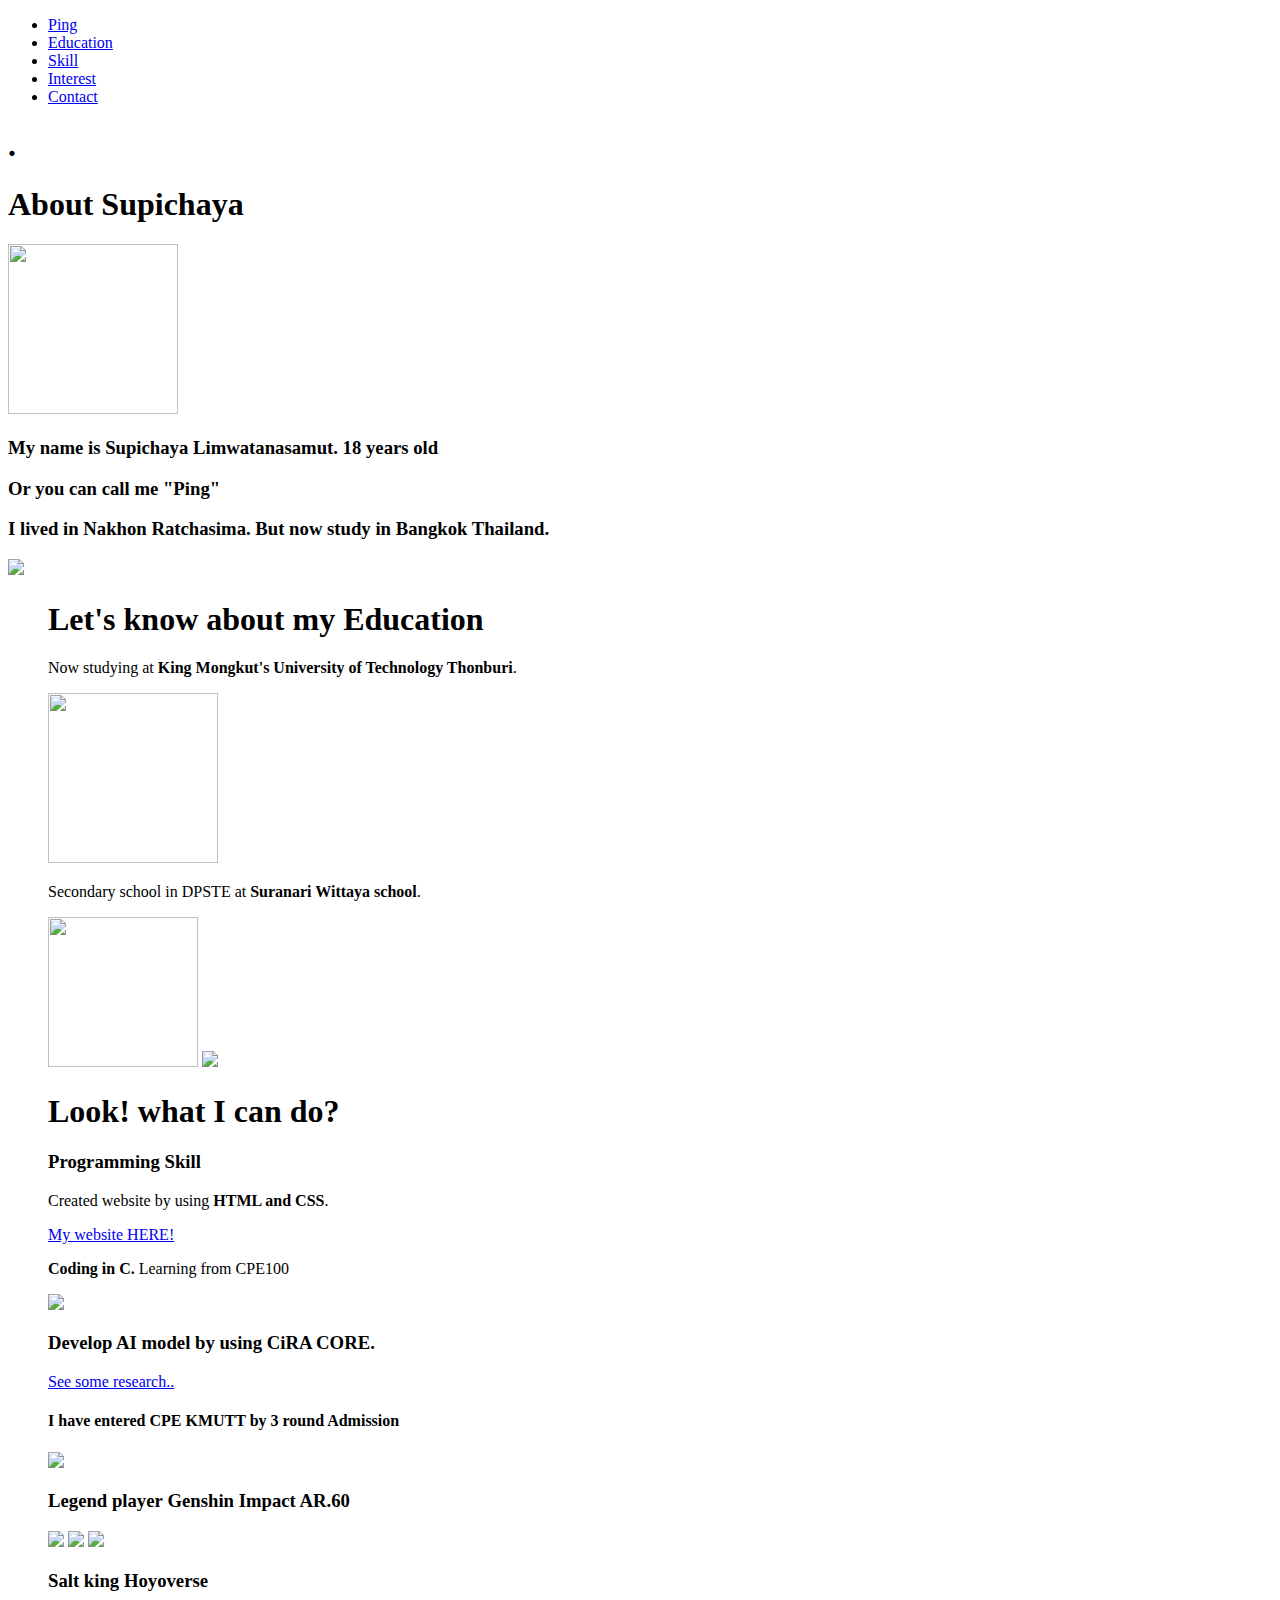
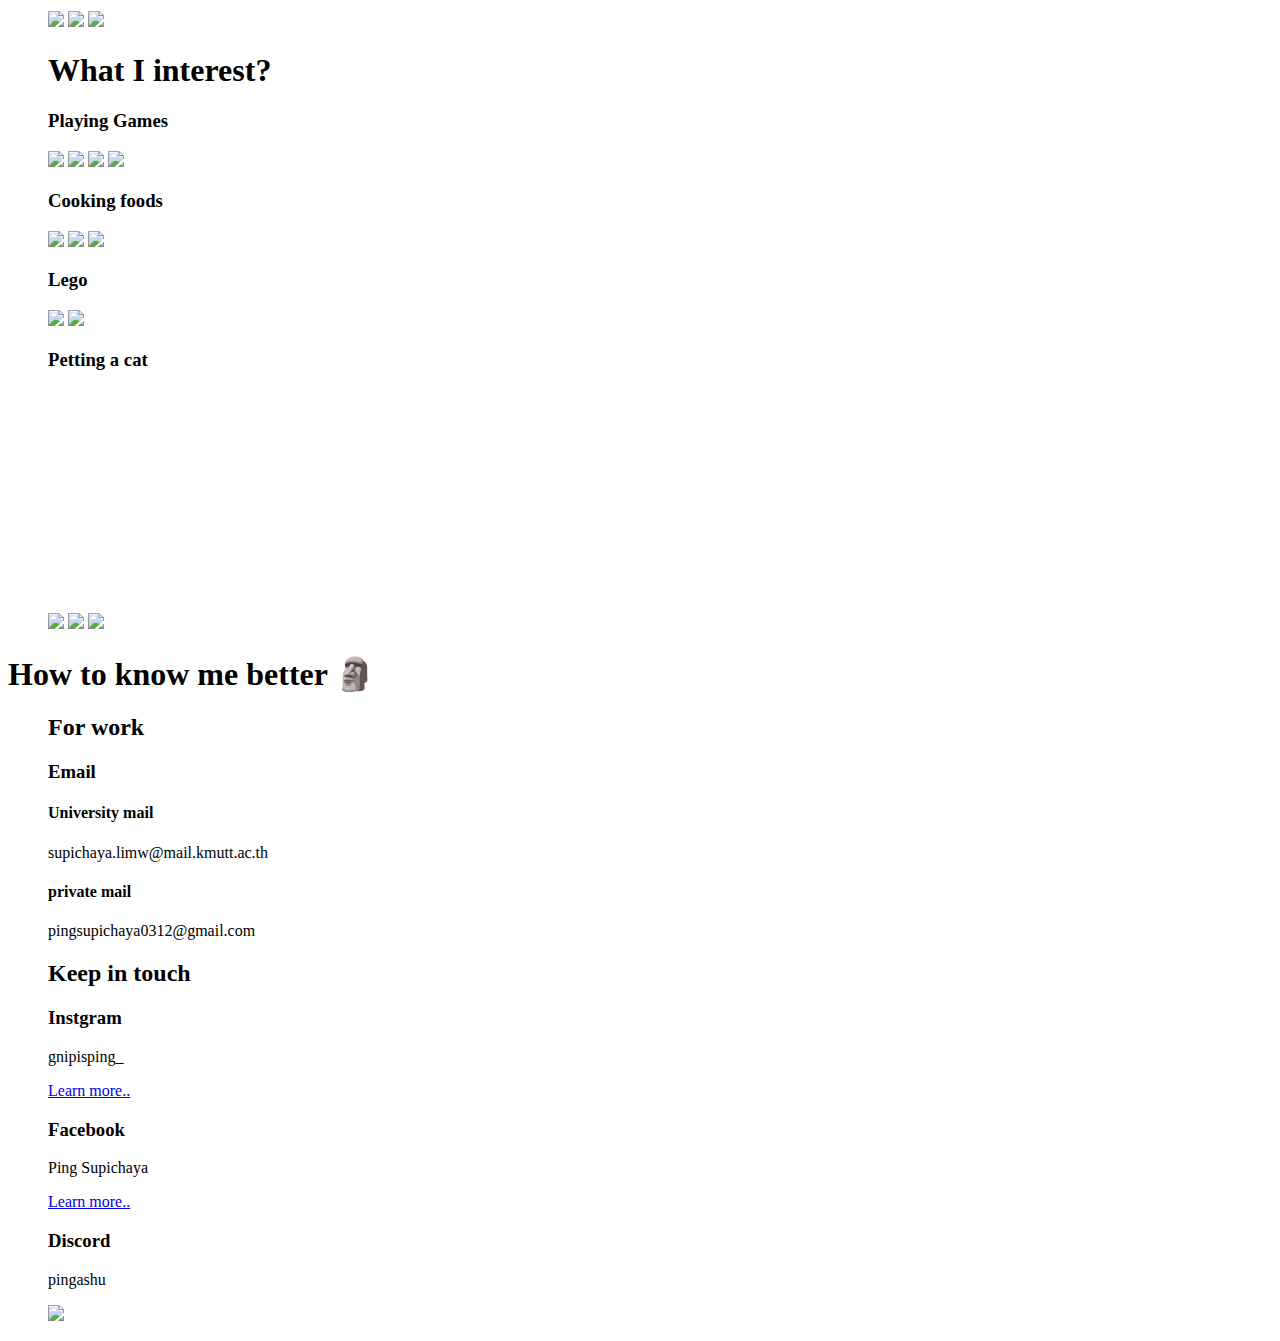
==== index.html @ b94a3640 "initial commit and add index.html, style.css and script.js" ====
<!DOCTYPE html>
<html lang="en">
<head>
    <meta charset="UTF-8">
    <meta name="viewport" content="width=device-width, initial-scale=1.0">
    <title>Pingfolio🧋</title>
    <link rel="stylesheet" href="C:\Pingweb\css\style.css">
</head>
<body>
  <nav id="navbar">
    <ul>
        <li><a href="#Me">Ping</a></li>
        <li><a href="#Education">Education</a></li>
        <li><a href="#Myskill">Skill</a></li>
        <li><a href="#Project">Interest</a></li>
        <li><a href="#Contact">Contact</a></li>
    </ul>
</nav>

<script src="script.js"></script>
    <div id="Me">
      <h1>.</h1>
      <h1>About Supichaya</h1>
      <img src="c:\Pingweb\2593F238-C887-468A-8D27-265A551FB5E3.jpg" width="170" height="170">
      <h3>My name is Supichaya Limwatanasamut. 18 years old</h3>
      <h3>Or you can call me "Ping"</h3>
      <h3>I lived in Nakhon Ratchasima. But now study in Bangkok Thailand.</h3>
      <img src="c:\Pingweb\461734567_858607486402160_5929713993290082965_n-removebg-preview.png" width="200" height="auto">
    </div>
    
    <ul id="Education">
      <div id="ED">
        <h1>Let's know about my Education</h1>
        <p>Now studying at <strong>King Mongkut's University of Technology Thonburi</strong>.</p>
        <img src="c:\Pingweb\KMUTT_CI_Primary_Logo-Full-1200x1200.png" width="170" height="170">
        <p>Secondary school in DPSTE at <strong>Suranari Wittaya school</strong>.</p>
        <img src="c:\Pingweb\741a7d1a5dd3c70a-removebg-preview.png" width="150" height="150">
        <img src="c:\Pingweb\IMG_4759.jpg" width="250" height="auto">
      </div>

      
    </ul>
    
    <ul id="Myskill">
      <h1>Look! what I can do?</h1>
        <div id="skill">
            <h3>Programming Skill</h3>
            <p>Created website by using <strong>HTML and CSS</strong>.</p>
            <a href="file:///C:/Pingweb/index2.html">My website HERE!</a>
            <p><strong>Coding in C.</strong> Learning from CPE100</p>
            <img src="c:\Pingweb\Screenshot 2024-10-06 224243.png" width="250" height="auto">
            <h3>Develop AI model by using CiRA CORE.</h3>
            <a href="ระบบตรวจสอบโรคใบไหม้ในบอนสี.pptx">See some research..</a>
        </div>
        <div id="skill">
          <h4>I have entered CPE KMUTT by 3 round Admission</h4>
          <img src="c:\Pingweb\IMG_5073.JPG" width="300" height="auto">
        </div>
        <div id="game">
            <h3><strong>Legend player</strong> Genshin Impact AR.60</h3>
            <img src="c:\Pingweb\Genshin Impact 5_10_2567 13_35_02.png" width="auto" height="150">
            <img src="c:\Pingweb\Screenshot 2024-10-05 132032.png" width="auto" height="150">
            <img src="c:\Pingweb\Screenshot 2024-10-05 132049.png" width="auto" height="150">
        </div>
        <div id="game">
            <h3><strong>Salt king Hoyoverse</strong></h3>
            <img src="c:\Pingweb\Screenshot 2024-10-05 132015.png" width="auto" height="150">
            <img src="c:\Pingweb\Screenshot 2024-10-05 132105.png" width="auto" height="150">
            <img src="c:\Pingweb\Screenshot 2024-10-05 131949.png" width="auto" height="150">
        </div>
    </ul>

    <ul id="Project">
      <h1>What I interest?</h1>
        <div id="interest">
          <h3>Playing Games</h3>
          <img src="c:\Pingweb\maxresdefault.jpg" width="auto" height="200">
          <img src="c:\Pingweb\Screenshot 2024-10-13 105038.png" width="auto" height="200">
          <img src="c:\Pingweb\TFT_ST1224_KV_16x9_LOGO_v2-1.jpg" width="auto" height="200">
          <img src="c:\Pingweb\462661750_855822460094706_1522190382658102288_n.jpg" width="auto" height="200">
        </div>
        <div id="interest">
          <h3>Cooking foods</h3>
            <img src="c:\Pingweb\IMG_6555.jpg" width="190" height="auto">
            <img src="c:\Pingweb\IMG_6544.jpg" width="190" height="auto">
            <img src="c:\Pingweb\IMG_1294.jpg" width="190" height="auto">
          <h3>Lego</h3>
            <img src="c:\Pingweb\IMG_6921.jpg" width="200" height="auto">
            <img src="c:\Pingweb\IMG_2578.jpg" width="200" height="auto">
        </div>
        <div id="interest">
          <h3>Petting a cat</h3>
            <img src="c:\Pingweb\IMG_9333.jpg" width="200" height="auto">
            <img src="c:\Pingweb\IMG_7274.jpg" width="200" height="auto">
            <img src="c:\Pingweb\IMG_8888.jpg" width="200" height="auto">
            <video width="320" height="240" autoplay muted>
              <source src="c:\Pingweb\10353bbe78304283beaec3e0e352ade4.mov" type="video/mp4">
            </video>
        </div>
    </ul>

    <h1>How to know me better &#128511;</h1>
    <ul id="Contact">
        <div class="Edu">
          <h2>For work</h2>
          <h3>Email</h3>
          <h4>University mail</h4>
          <p>supichaya.limw@mail.kmutt.ac.th</p>
          <h4>private mail</h4>
          <p>pingsupichaya0312@gmail.com</p>
            
        </div>
        <div class="Edu">
          <h2>Keep in touch</h2>
            <h3>Instgram</h3>
            <p>gnipisping_</p>
            <a href="https://www.instagram.com/gnipisping_/profilecard/?igsh=MXF3OXJ1ejZrN2tpMw==">Learn more..</a>
            <h3>Facebook</h3>
            <p>Ping Supichaya</p>
            <a href="https://www.facebook.com/phing.jst/?locale=th_TH">Learn more..</a>
            <h3>Discord</h3>
            <p>pingashu</p>
        </div>
        <div class="IMG">
          <img src="c:\Pingweb\323d51765aff0c8c.png" width="150" height="auto">
        </div>
    </ul>
    

</body>
</html>
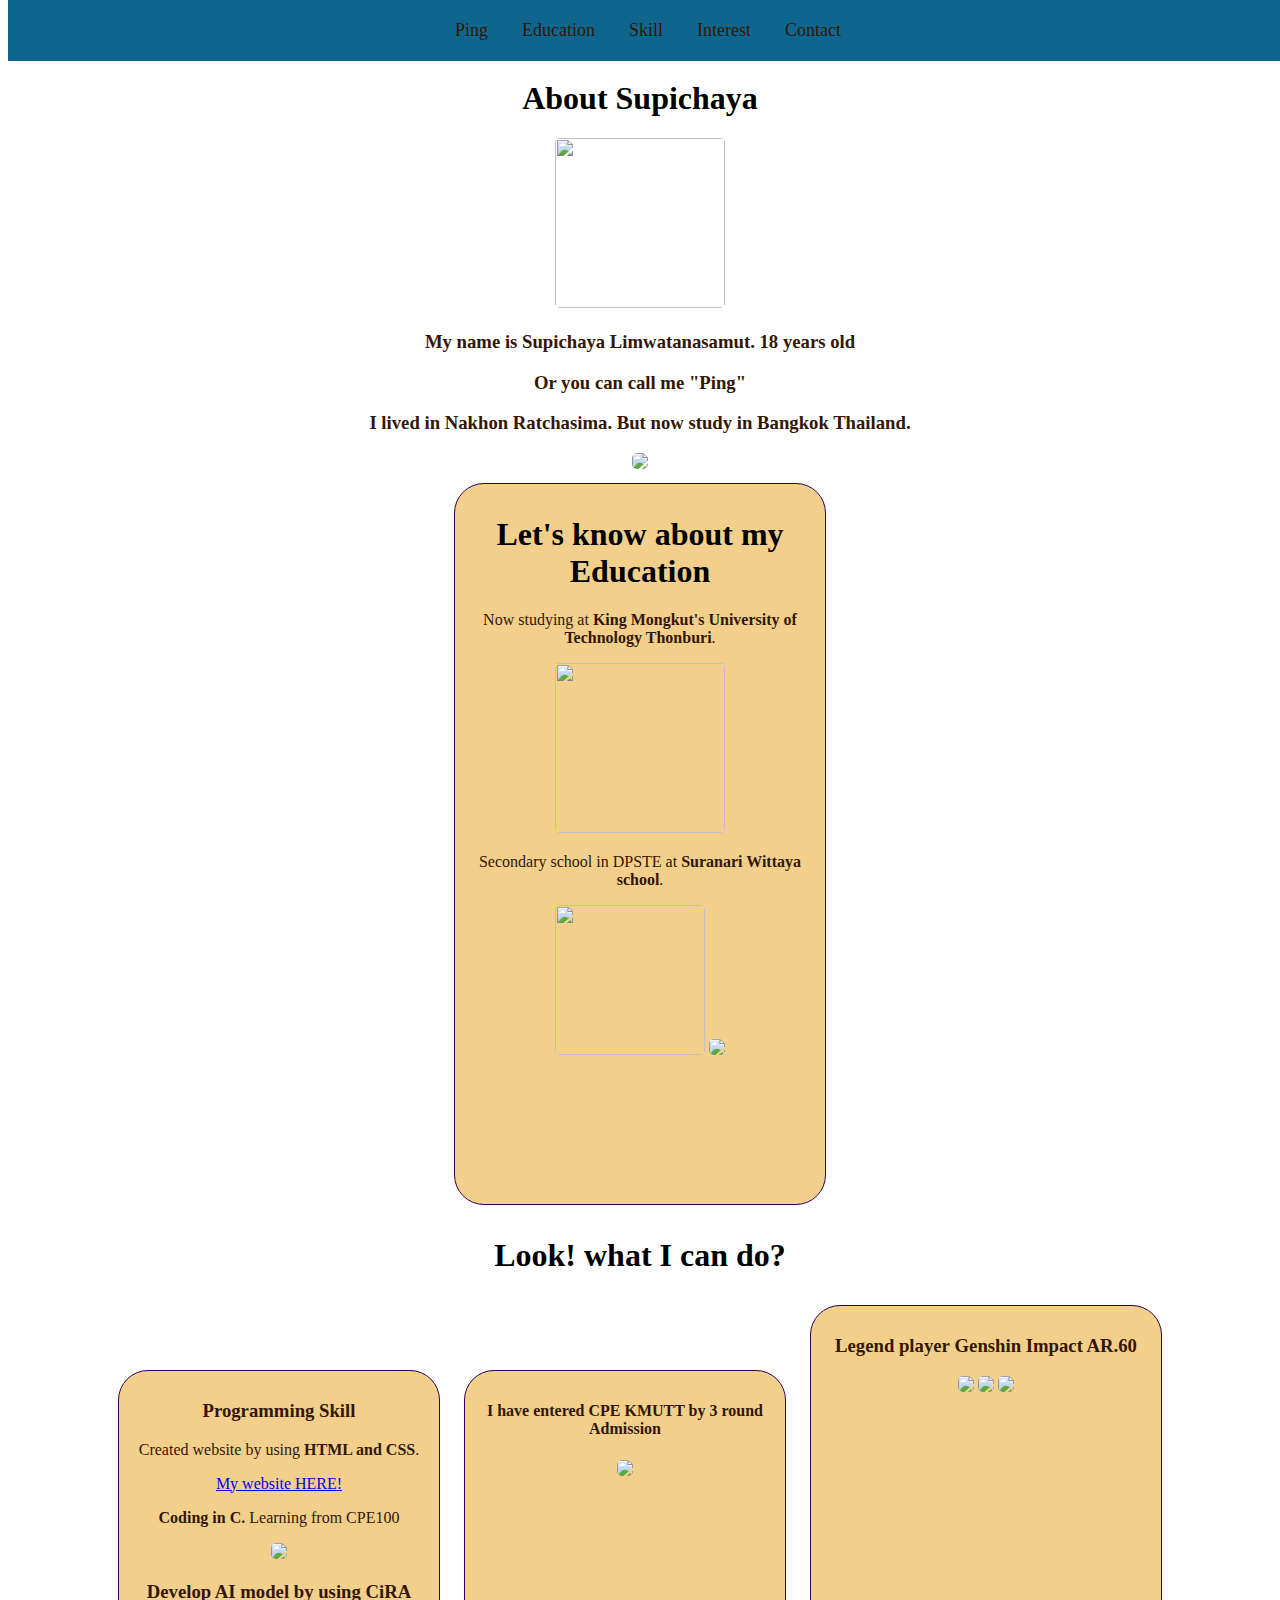
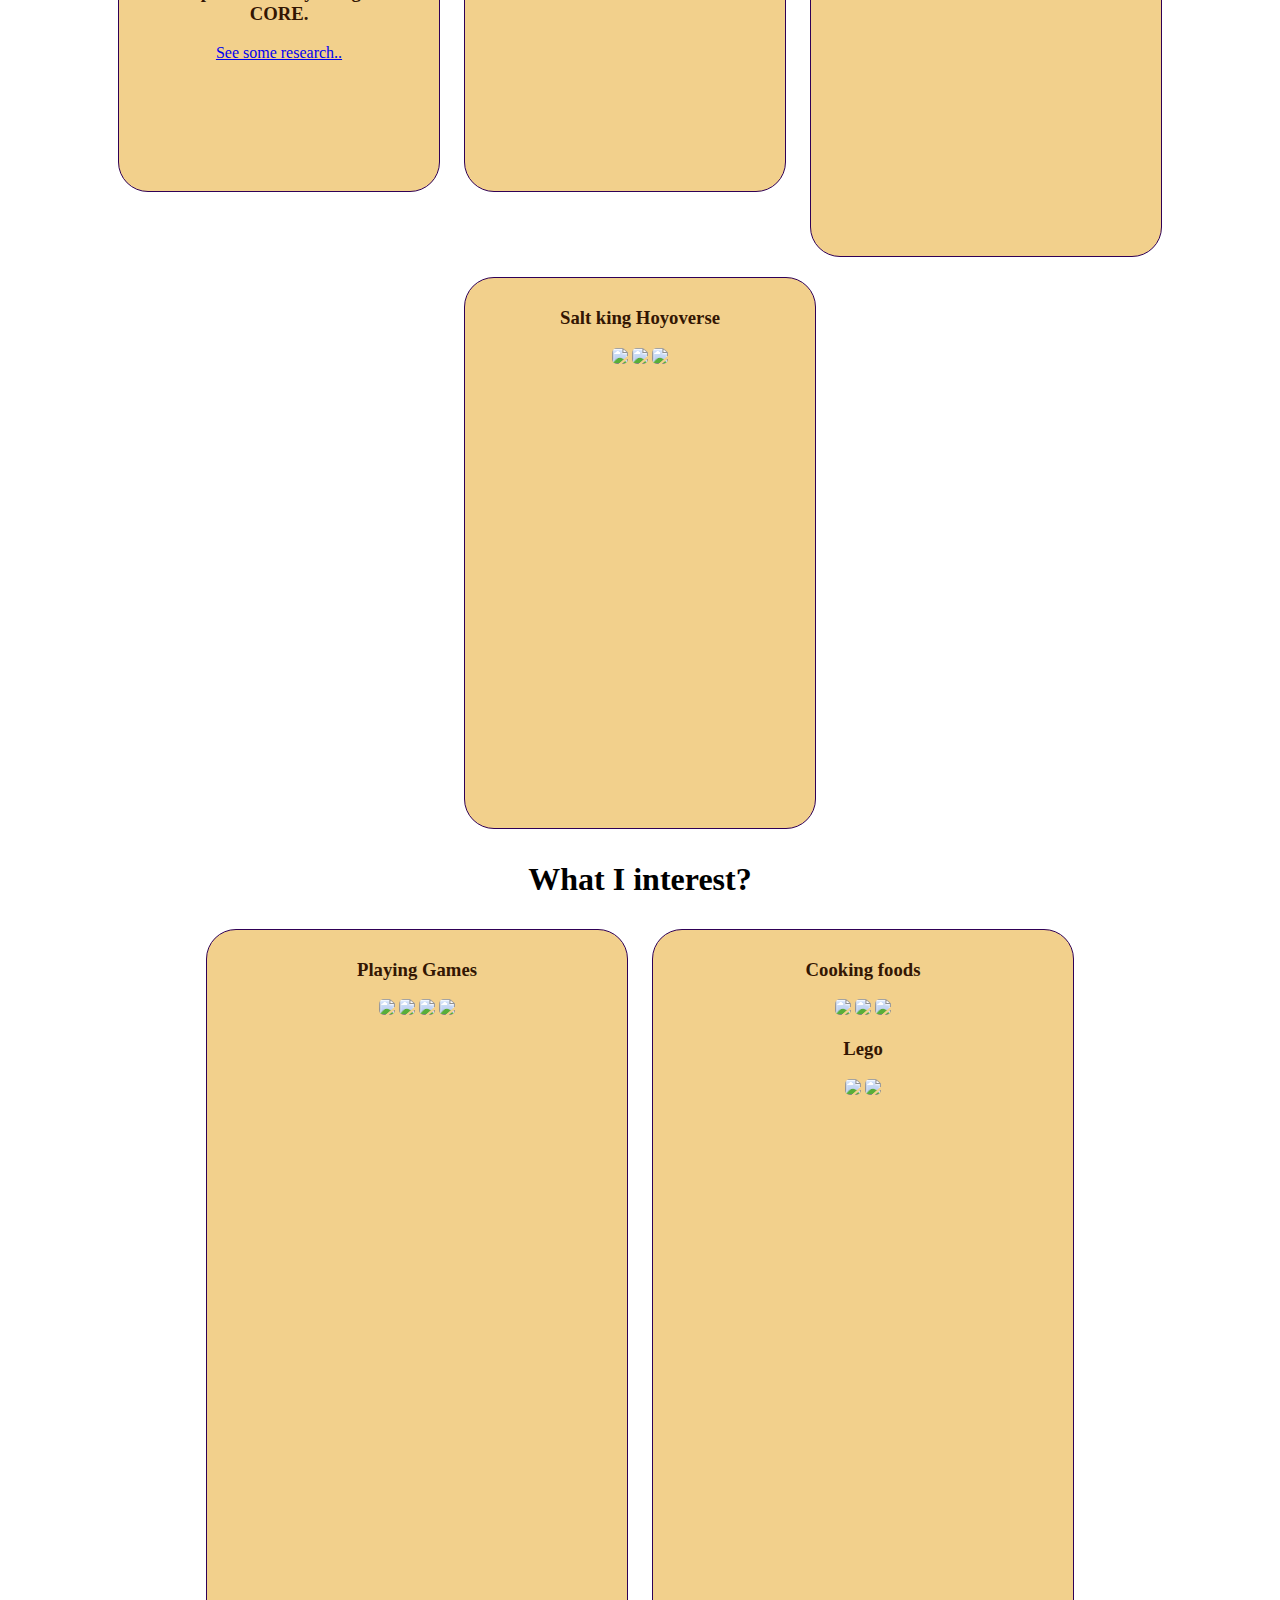
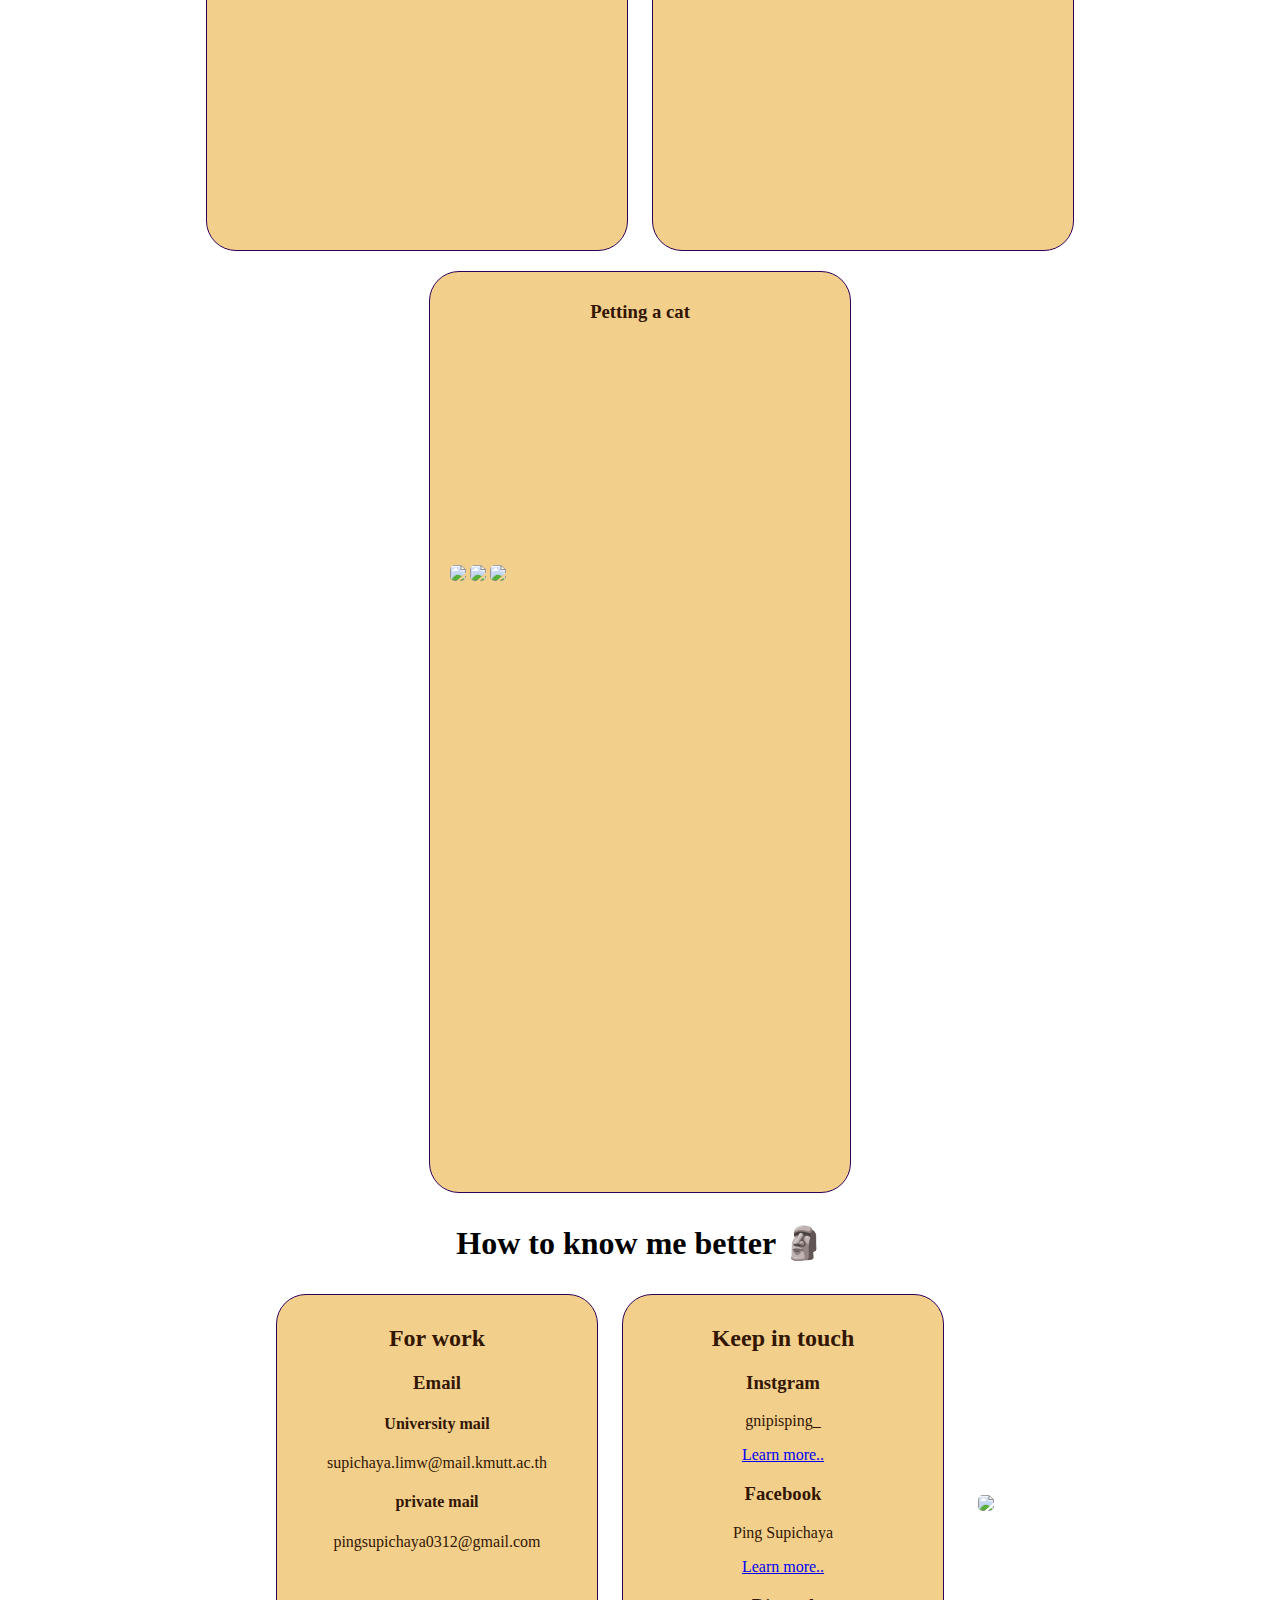
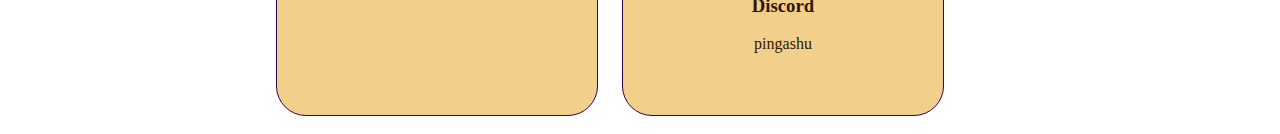
==== commit 5b677104: "update index.html" ====
--- a/index.html
+++ b/index.html
@@ -4,7 +4,7 @@
     <meta charset="UTF-8">
     <meta name="viewport" content="width=device-width, initial-scale=1.0">
     <title>Pingfolio🧋</title>
-    <link rel="stylesheet" href="C:\Pingweb\css\style.css">
+    <link rel="stylesheet" href="css/style.css">
 </head>
 <body>
   <nav id="navbar">
@@ -17,7 +17,7 @@
     </ul>
 </nav>
 
-<script src="script.js"></script>
+<script src="js/script.js"></script>
     <div id="Me">
       <h1>.</h1>
       <h1>About Supichaya</h1>
--- a/css/style.css
+++ b/css/style.css
@@ -0,0 +1,186 @@
+
+body{
+    background-image: url(../pngtree-original-simple-small-fresh-light-blue-watercolor-background-picture-image_1633400.jpg);
+    background-size: 100%;
+    text-align: center;
+}
+
+#navbar {
+    position: absolute;
+    top: 0;
+    width: 100%;
+    background: #0e668f;
+    color: #fff;
+    padding: 20px 0;
+    text-align: center;
+    z-index: 1000;
+}
+
+#navbar ul {
+    list-style-type: none;
+    margin: 0;
+    padding: 0;
+}
+
+#navbar ul li {
+    display: inline;
+    margin: 0 15px;
+}
+
+#navbar ul li a {
+    color: #331603;
+    text-decoration: none;
+    transition: color 0.3s;
+    font-size: large;
+}
+
+#navbar ul li a:hover {
+    color: #ffcc00;
+}
+
+.section {
+    height: 100vh;
+    padding: 50px;
+    text-align: center;
+}
+
+.Edu {
+    width: 300px;
+    height: 400px;
+    background-color:#f2d08c;
+    text-align: center;
+    border-width: 1px;
+    border-color: rgb(47, 0, 86);
+    border-style: solid;
+    padding: 10px;
+    margin: 10px;
+    
+    border-radius: 30px;
+
+    display: inline-block;
+
+    vertical-align: middle;
+}
+
+#ED{
+    width: 350px;
+    height: 700px;
+    background-color:#f2d08c;
+    text-align: center;
+    border-width: 1px;
+    border-color: rgb(47, 0, 86);
+    border-style: solid;
+    padding: 10px;
+    margin: 10px;
+
+    
+    border-radius: 30px;
+
+    display: inline-block;
+
+    vertical-align: middle;
+}
+
+#game{
+    width: 330px;
+    height: 530px;
+    background-color:#f2d08c;
+    text-align: center;
+    border-width: 1px;
+    border-color: rgb(47, 0, 86);
+    border-style: solid;
+    padding: 10px;
+    margin: 10px;
+
+    
+    border-radius: 30px;
+
+    display: inline-block;
+
+    vertical-align: middle;
+}
+
+#interest{
+    width: 400px;
+    height: 900px;
+    background-color:#f2d08c;
+    text-align: center;
+    border-width: 1px;
+    border-color: rgb(47, 0, 86);
+    border-style: solid;
+    padding: 10px;
+    margin: 10px;
+
+    
+    border-radius: 30px;
+
+    display: inline-block;
+
+    vertical-align: middle;
+}
+
+#skill{
+    width: 300px;
+    height: 400px;
+    background-color: #f2d08c;
+    text-align: center;
+    border-width: 1px;
+    border-color: rgb(47, 0, 86);
+    border-style: solid;
+    padding: 10px;
+    margin: 10px;
+
+    
+    border-radius: 30px;
+
+    display: inline-block;
+
+    vertical-align: middle;
+}
+
+ul {
+    padding: 0;
+    margin: 0;
+    list-style-type: none;
+}
+img{
+    object-position: 0% 100%;
+    object-fit: cover;
+    border-radius: 5px;
+}
+p{
+    color: #331603;
+}
+h3{
+    color: #331603;
+}
+h4{
+    color: #331603;
+}
+h2{
+    color: #331603;
+}
+.IMG{
+    text-align: center;
+    border-width: 1px;
+    padding: 10px;
+    margin: 10px;
+
+    border-radius: 30px;
+
+    display: inline-block;
+
+    vertical-align: middle;
+}
+.tenor-gif-embed{
+    text-align: center;
+    border-width: 1px;
+    padding: 10px;
+    margin: 10px;
+
+    border-radius: 30px;
+
+    display: inline-block;
+
+    vertical-align: middle;
+}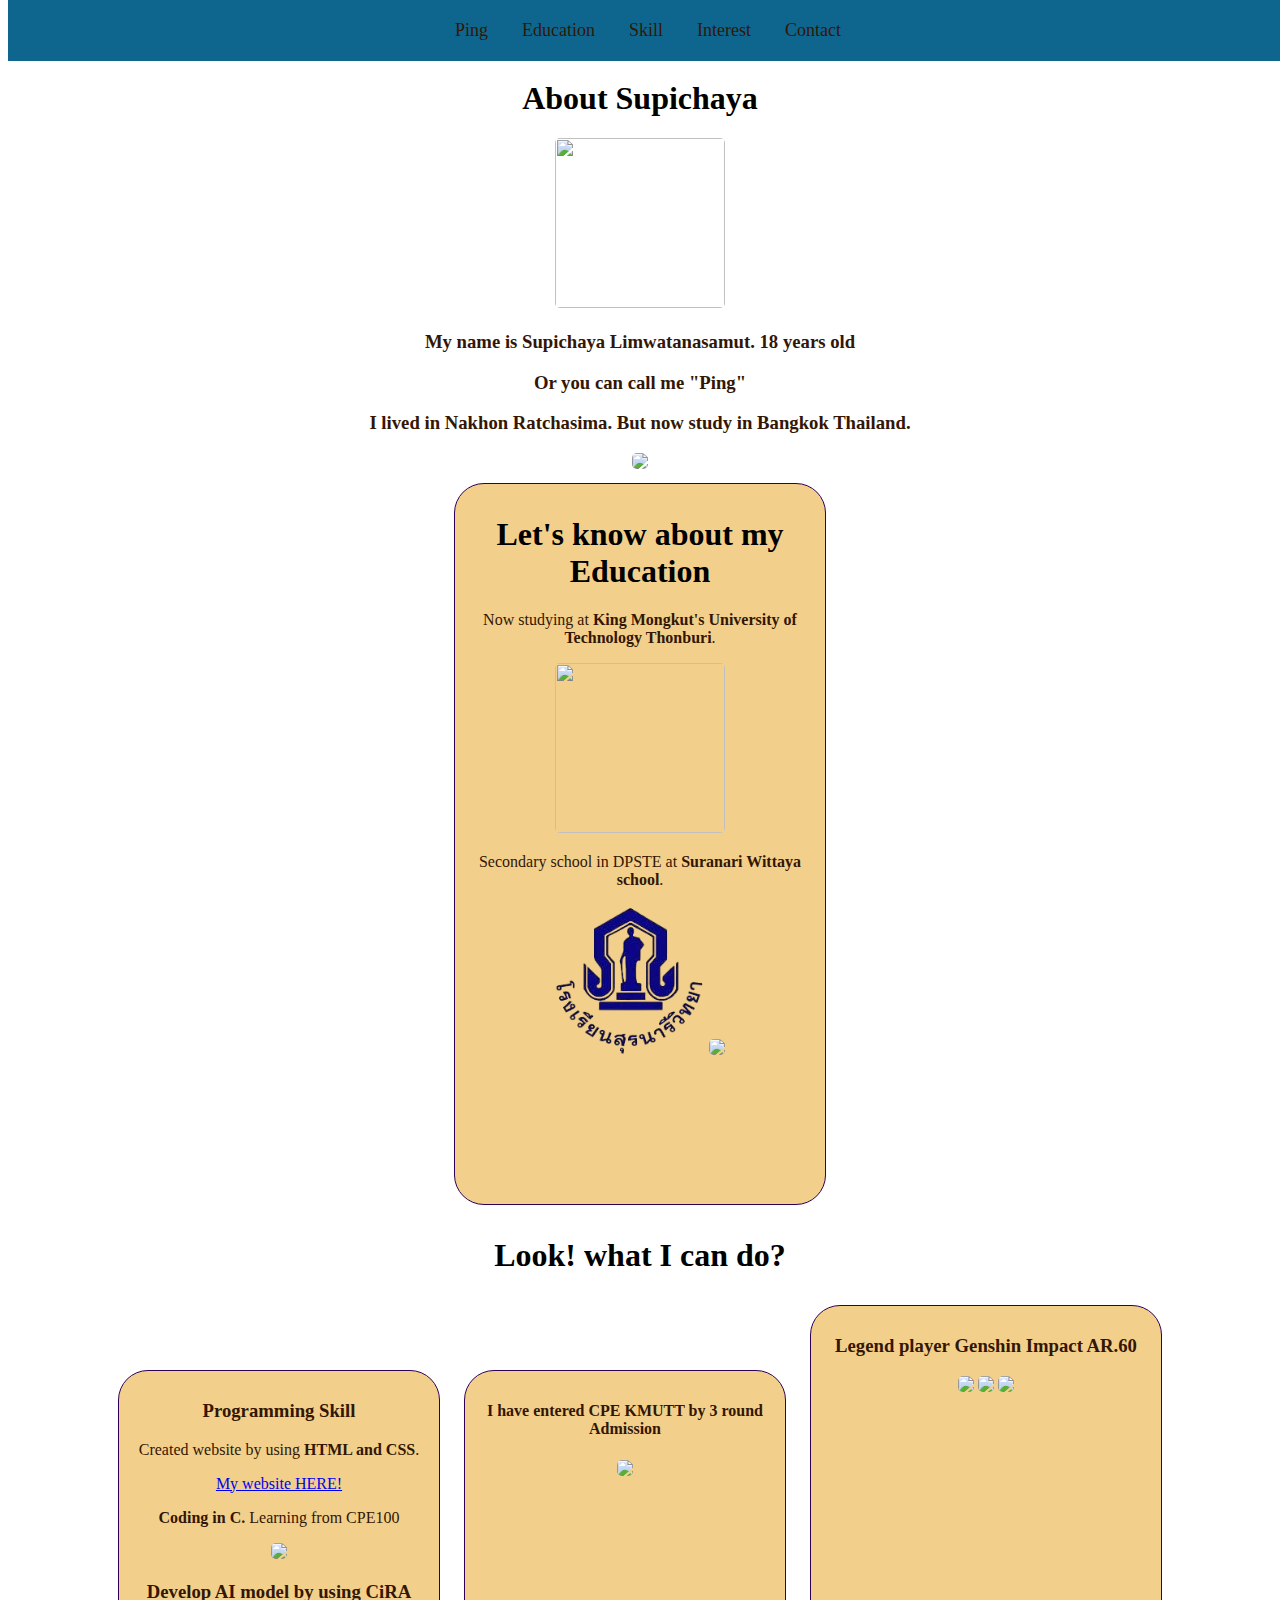
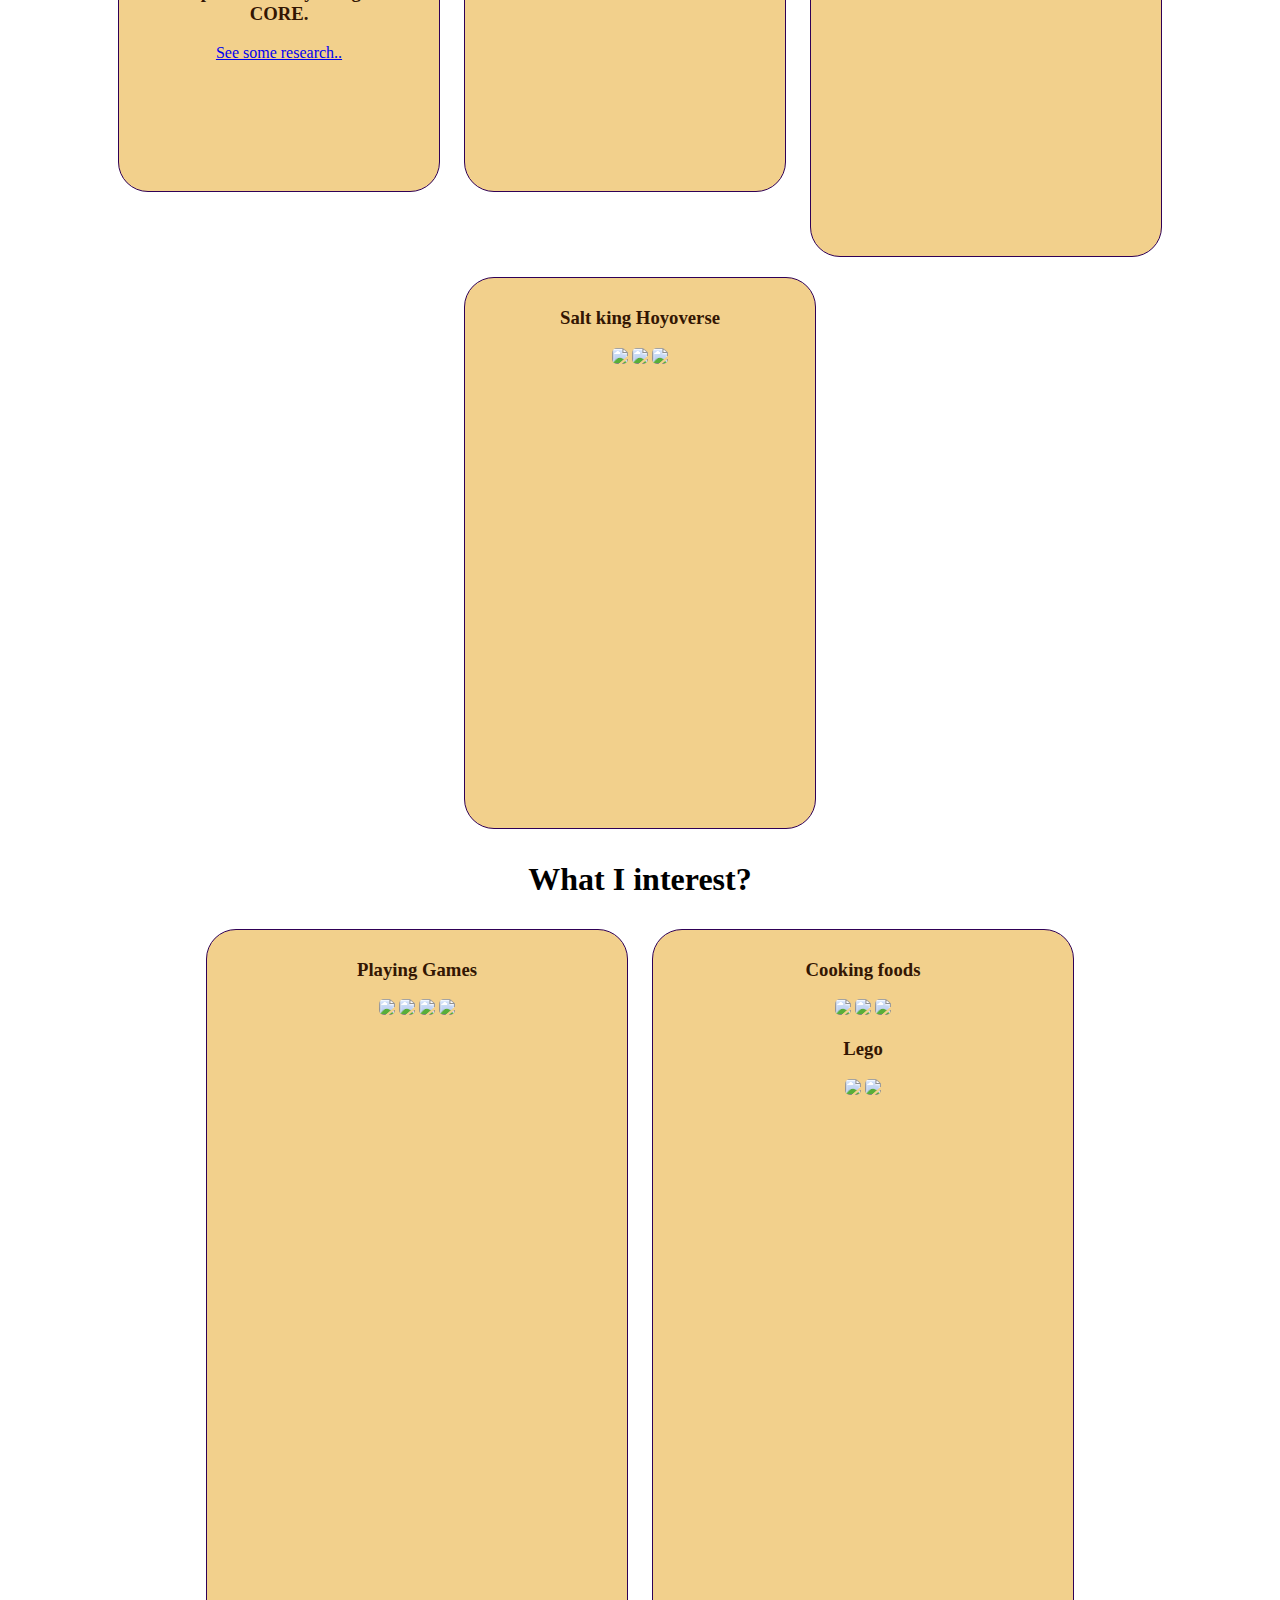
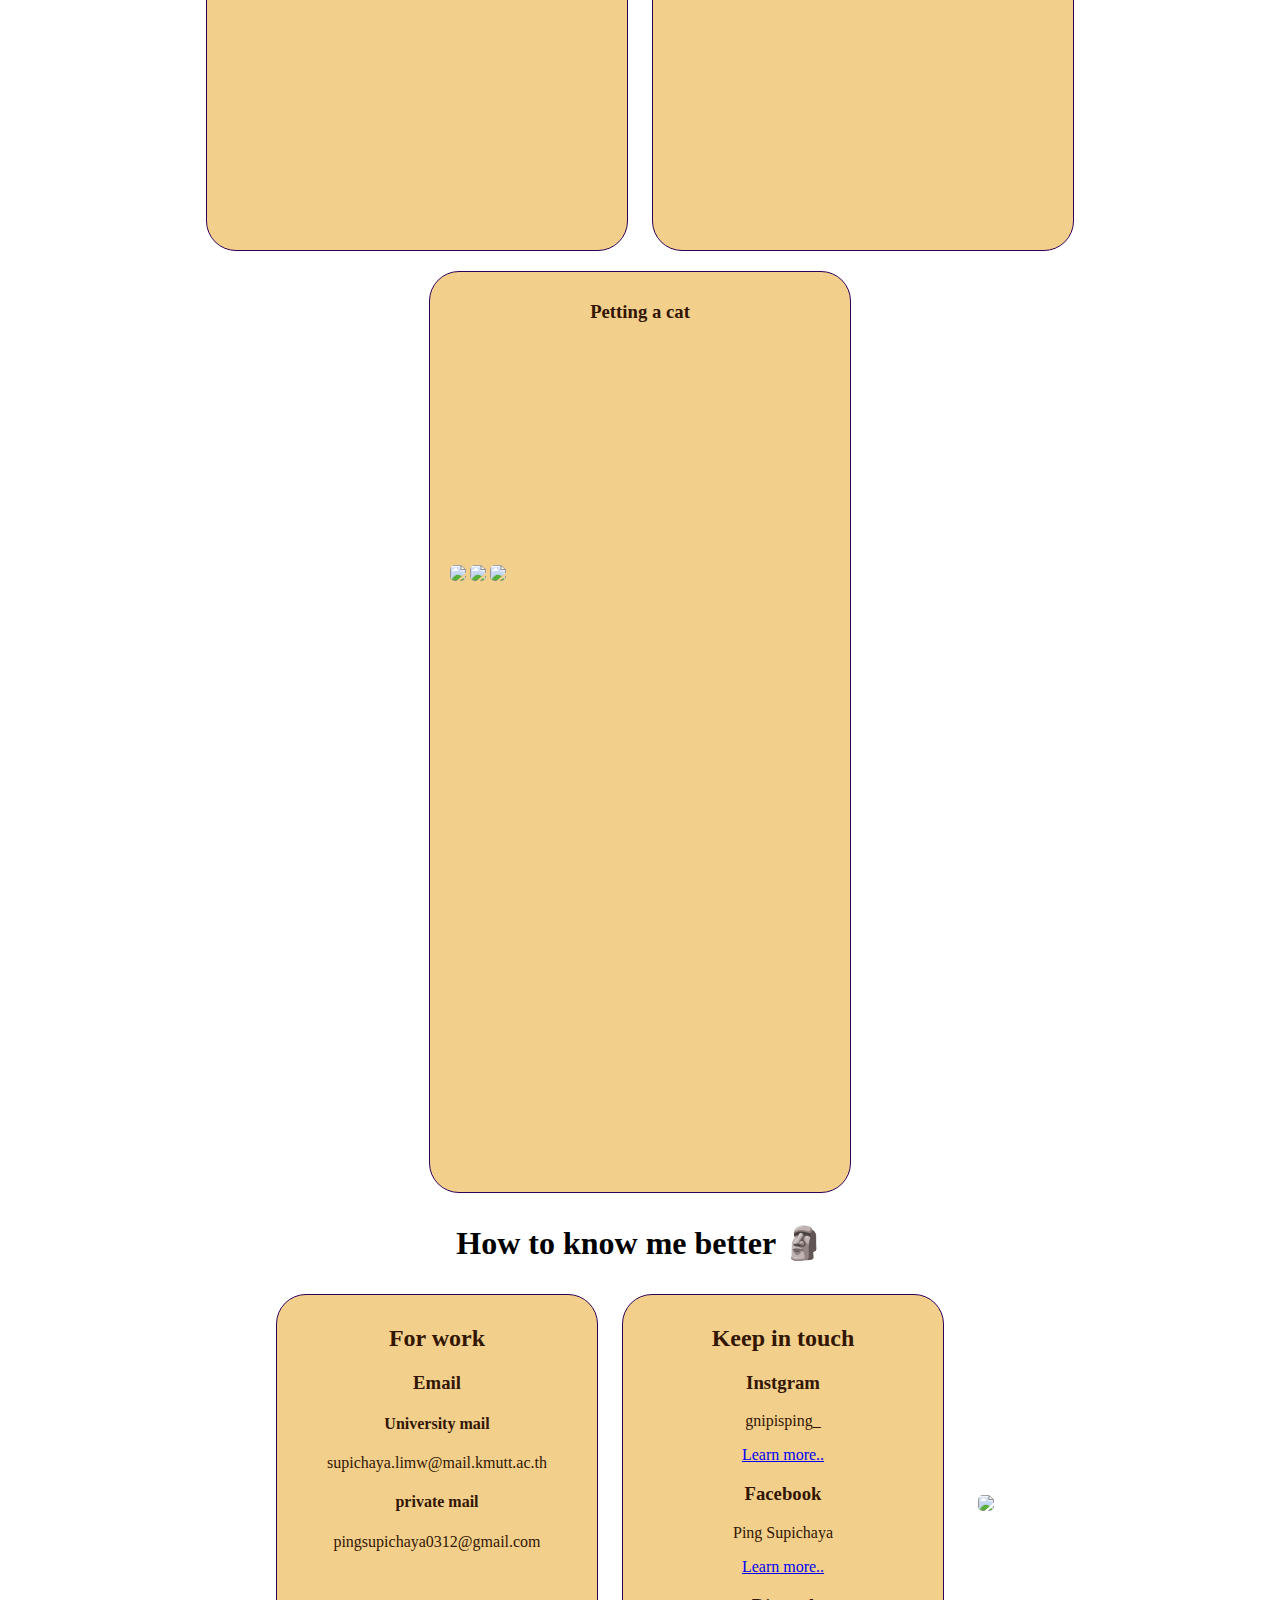
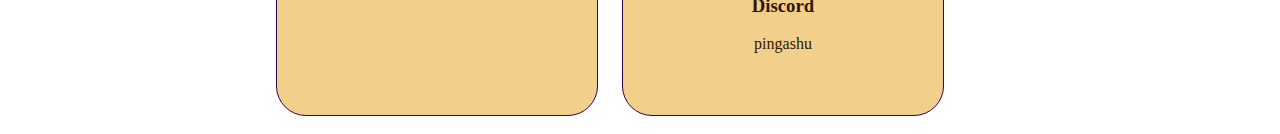
==== commit 5352e3b8: "Update4.html" ====
--- a/index.html
+++ b/index.html
@@ -25,7 +25,7 @@
       <h3>My name is Supichaya Limwatanasamut. 18 years old</h3>
       <h3>Or you can call me "Ping"</h3>
       <h3>I lived in Nakhon Ratchasima. But now study in Bangkok Thailand.</h3>
-      <img src="c:\Pingweb\461734567_858607486402160_5929713993290082965_n-removebg-preview.png" width="200" height="auto">
+      <img src="c:\Users\Acer\Downloads\741a7d1a5dd3c70a-removebg-preview.png" width="200" height="auto">
     </div>
     
     <ul id="Education">
@@ -34,7 +34,7 @@
         <p>Now studying at <strong>King Mongkut's University of Technology Thonburi</strong>.</p>
         <img src="c:\Pingweb\KMUTT_CI_Primary_Logo-Full-1200x1200.png" width="170" height="170">
         <p>Secondary school in DPSTE at <strong>Suranari Wittaya school</strong>.</p>
-        <img src="c:\Pingweb\741a7d1a5dd3c70a-removebg-preview.png" width="150" height="150">
+        <img src="Pingweb\741a7d1a5dd3c70a-removebg-preview.png" width="150" height="150">
         <img src="c:\Pingweb\IMG_4759.jpg" width="250" height="auto">
       </div>
 
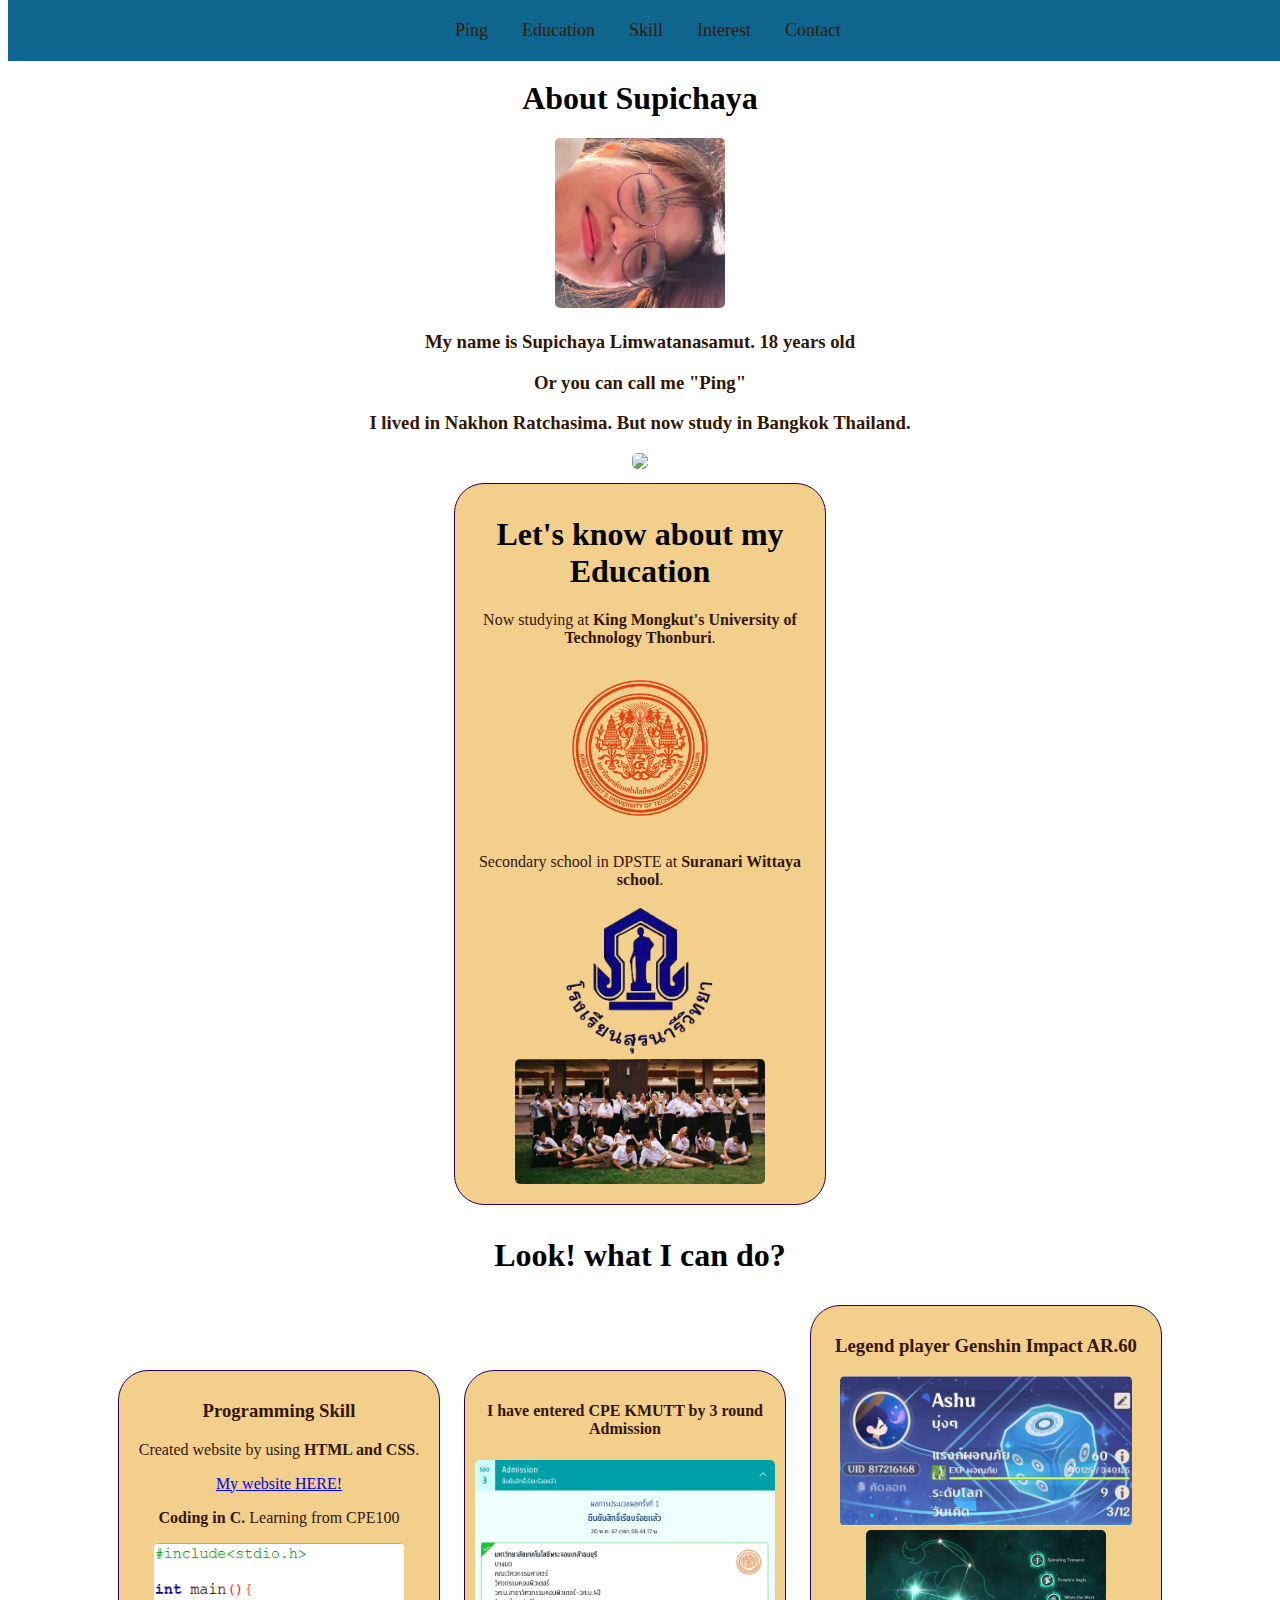
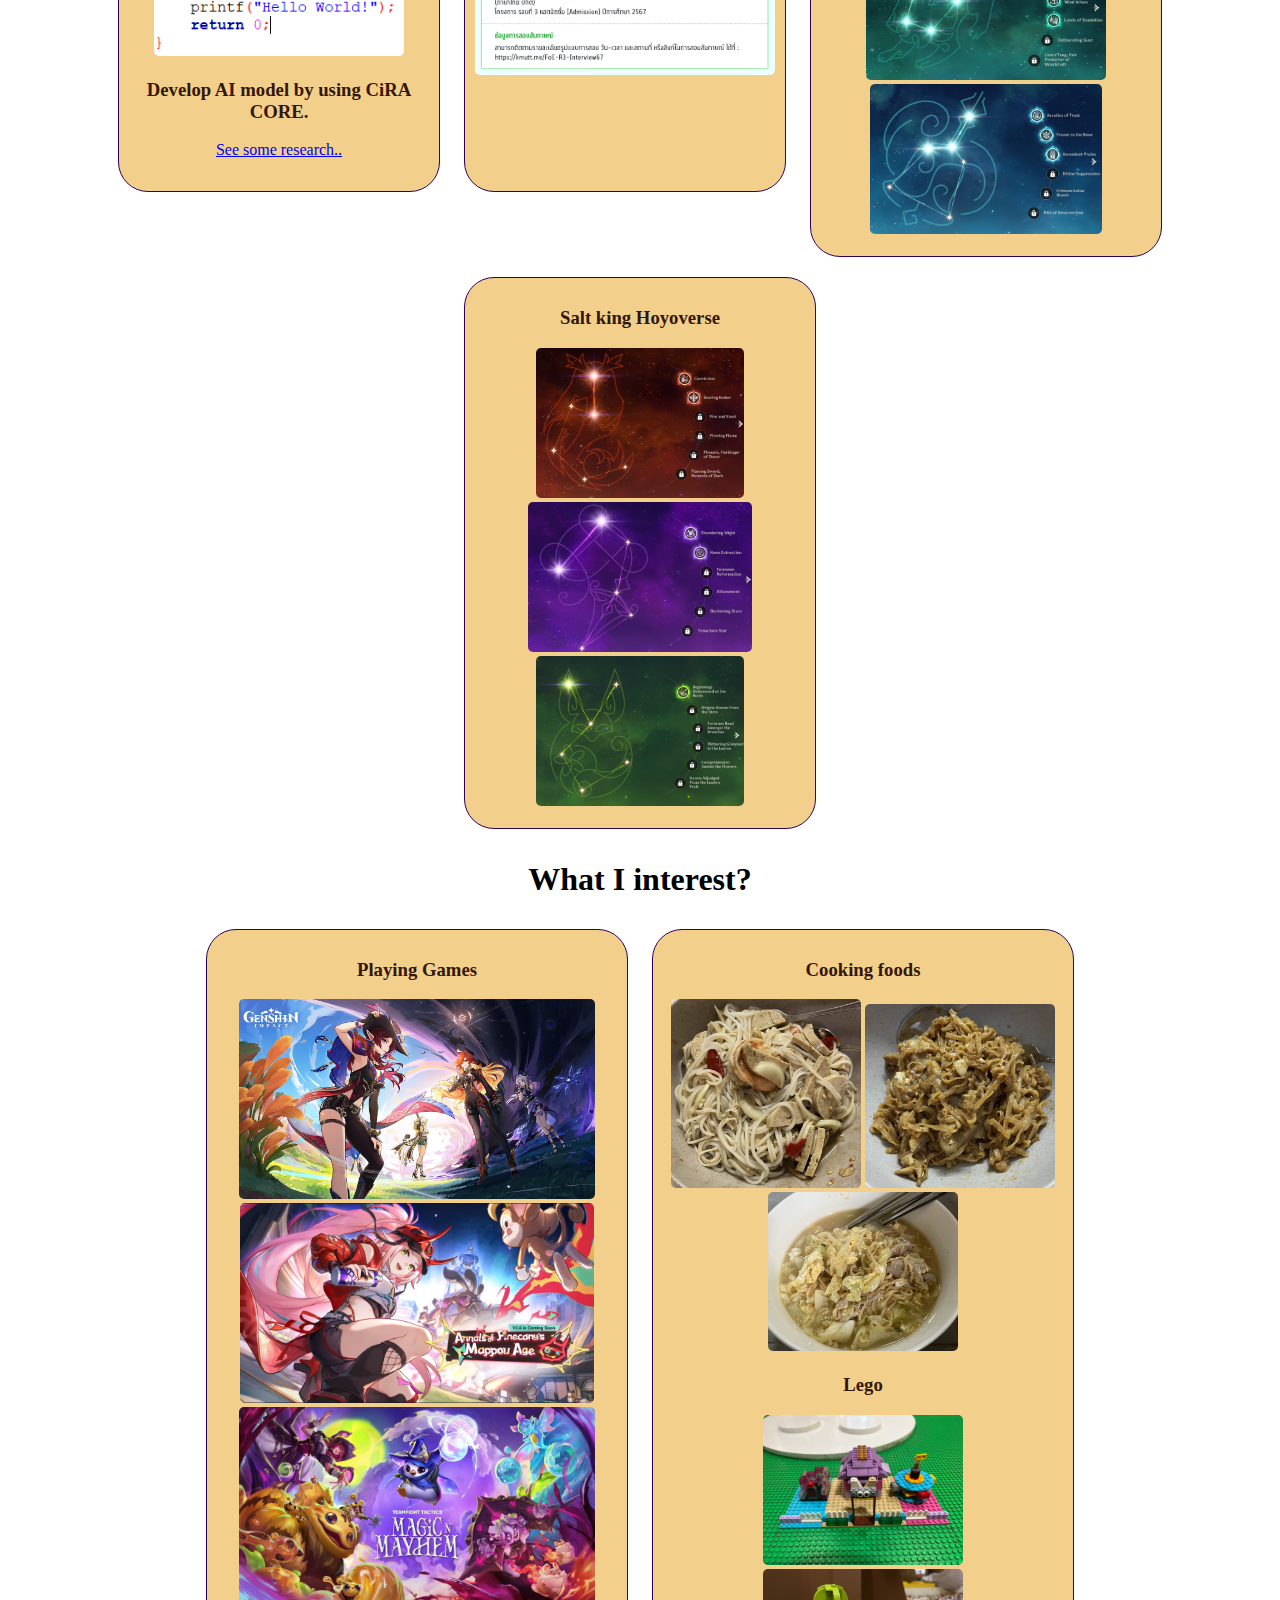
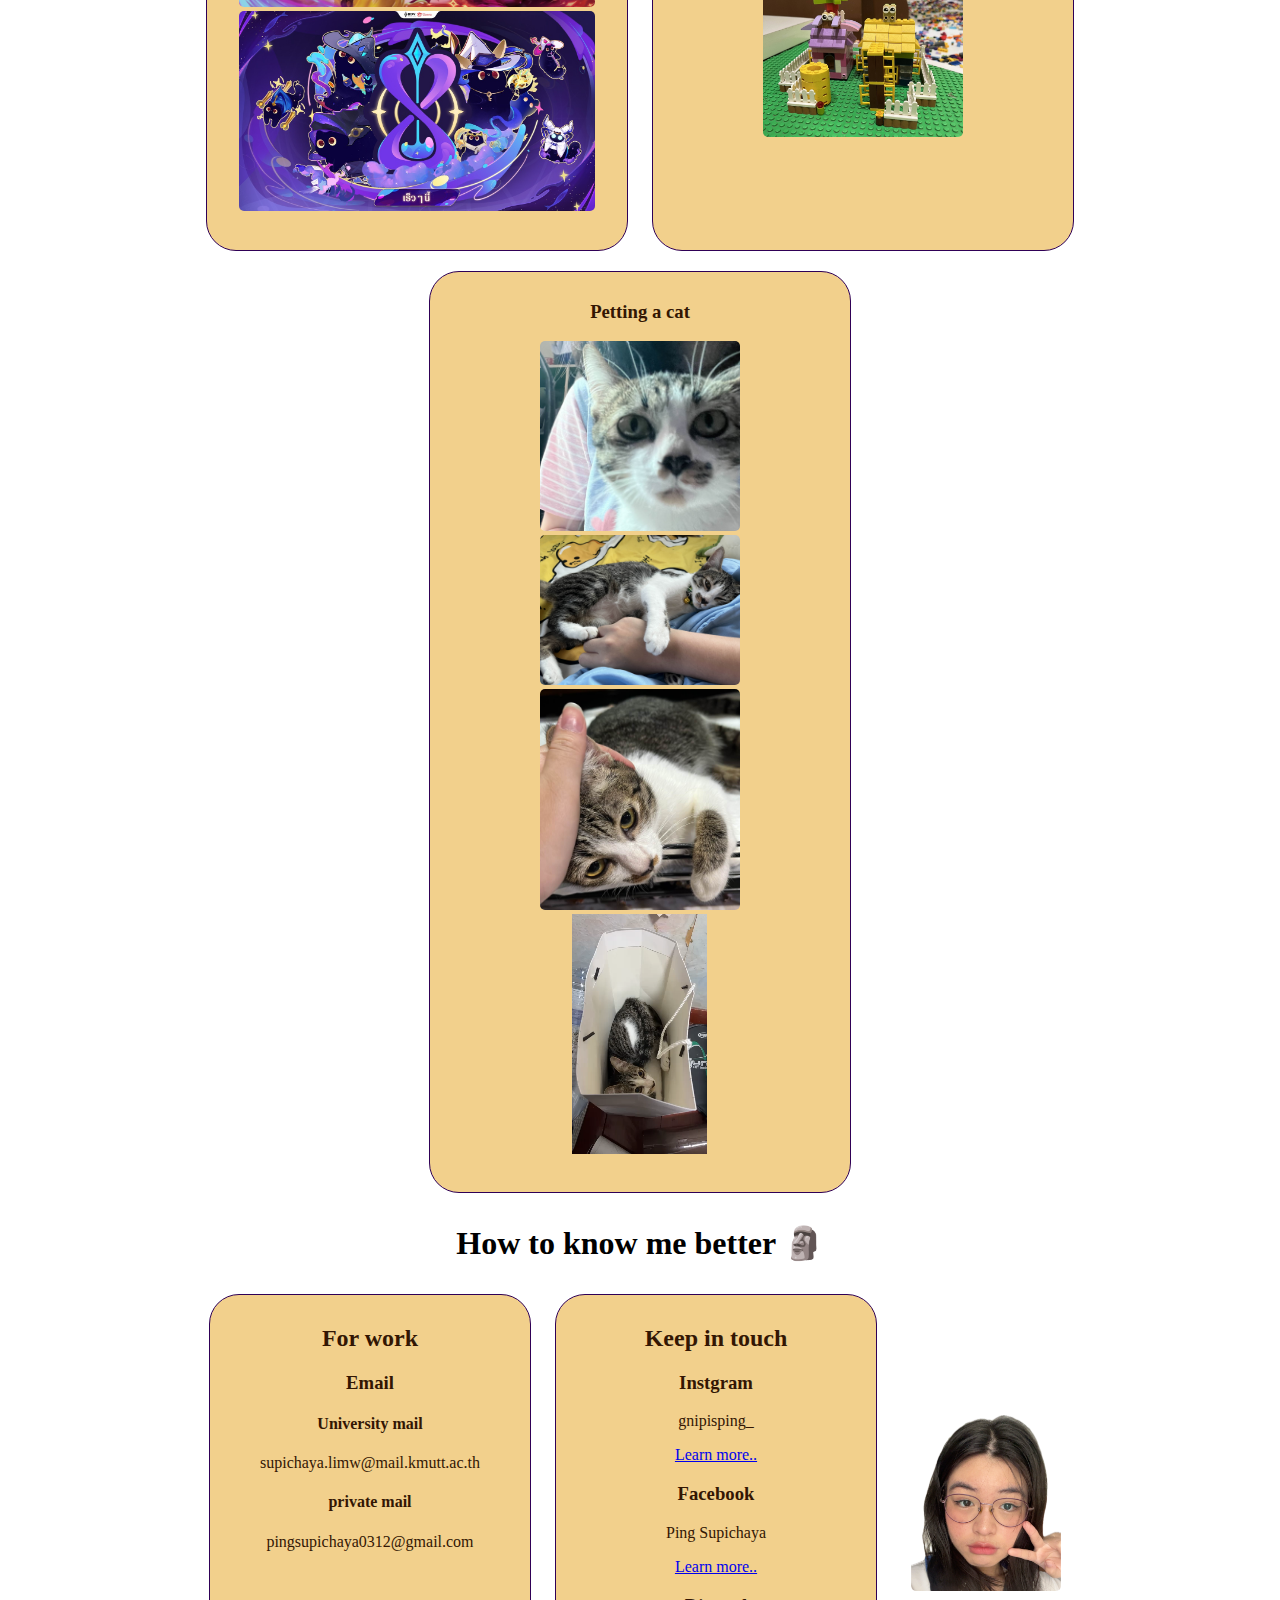
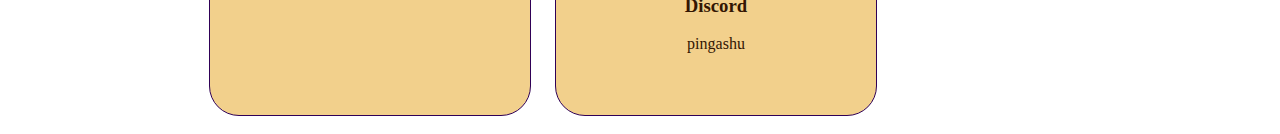
==== commit 9740ce09: "Update6.html" ====
--- a/index.html
+++ b/index.html
@@ -21,21 +21,21 @@
     <div id="Me">
       <h1>.</h1>
       <h1>About Supichaya</h1>
-      <img src="c:\Pingweb\2593F238-C887-468A-8D27-265A551FB5E3.jpg" width="170" height="170">
+      <img src="Pingweb\2593F238-C887-468A-8D27-265A551FB5E3.jpg" width="170" height="170">
       <h3>My name is Supichaya Limwatanasamut. 18 years old</h3>
       <h3>Or you can call me "Ping"</h3>
       <h3>I lived in Nakhon Ratchasima. But now study in Bangkok Thailand.</h3>
-      <img src="c:\Users\Acer\Downloads\741a7d1a5dd3c70a-removebg-preview.png" width="200" height="auto">
+      <img src="Users\Acer\Downloads\741a7d1a5dd3c70a-removebg-preview.png" width="200" height="auto">
     </div>
     
     <ul id="Education">
       <div id="ED">
         <h1>Let's know about my Education</h1>
         <p>Now studying at <strong>King Mongkut's University of Technology Thonburi</strong>.</p>
-        <img src="c:\Pingweb\KMUTT_CI_Primary_Logo-Full-1200x1200.png" width="170" height="170">
+        <img src="Pingweb\KMUTT_CI_Primary_Logo-Full-1200x1200.png" width="170" height="170">
         <p>Secondary school in DPSTE at <strong>Suranari Wittaya school</strong>.</p>
         <img src="Pingweb\741a7d1a5dd3c70a-removebg-preview.png" width="150" height="150">
-        <img src="c:\Pingweb\IMG_4759.jpg" width="250" height="auto">
+        <img src="Pingweb\IMG_4759.jpg" width="250" height="auto">
       </div>
 
       
@@ -48,25 +48,25 @@
             <p>Created website by using <strong>HTML and CSS</strong>.</p>
             <a href="file:///C:/Pingweb/index2.html">My website HERE!</a>
             <p><strong>Coding in C.</strong> Learning from CPE100</p>
-            <img src="c:\Pingweb\Screenshot 2024-10-06 224243.png" width="250" height="auto">
+            <img src="Pingweb\Screenshot 2024-10-06 224243.png" width="250" height="auto">
             <h3>Develop AI model by using CiRA CORE.</h3>
             <a href="ระบบตรวจสอบโรคใบไหม้ในบอนสี.pptx">See some research..</a>
         </div>
         <div id="skill">
           <h4>I have entered CPE KMUTT by 3 round Admission</h4>
-          <img src="c:\Pingweb\IMG_5073.JPG" width="300" height="auto">
+          <img src="Pingweb\IMG_5073.JPG" width="300" height="auto">
         </div>
         <div id="game">
             <h3><strong>Legend player</strong> Genshin Impact AR.60</h3>
-            <img src="c:\Pingweb\Genshin Impact 5_10_2567 13_35_02.png" width="auto" height="150">
-            <img src="c:\Pingweb\Screenshot 2024-10-05 132032.png" width="auto" height="150">
-            <img src="c:\Pingweb\Screenshot 2024-10-05 132049.png" width="auto" height="150">
+            <img src="Pingweb\Genshin Impact 5_10_2567 13_35_02.png" width="auto" height="150">
+            <img src="Pingweb\Screenshot 2024-10-05 132032.png" width="auto" height="150">
+            <img src="Pingweb\Screenshot 2024-10-05 132049.png" width="auto" height="150">
         </div>
         <div id="game">
             <h3><strong>Salt king Hoyoverse</strong></h3>
-            <img src="c:\Pingweb\Screenshot 2024-10-05 132015.png" width="auto" height="150">
-            <img src="c:\Pingweb\Screenshot 2024-10-05 132105.png" width="auto" height="150">
-            <img src="c:\Pingweb\Screenshot 2024-10-05 131949.png" width="auto" height="150">
+            <img src="Pingweb\Screenshot 2024-10-05 132015.png" width="auto" height="150">
+            <img src="Pingweb\Screenshot 2024-10-05 132105.png" width="auto" height="150">
+            <img src="Pingweb\Screenshot 2024-10-05 131949.png" width="auto" height="150">
         </div>
     </ul>
 
@@ -74,27 +74,27 @@
       <h1>What I interest?</h1>
         <div id="interest">
           <h3>Playing Games</h3>
-          <img src="c:\Pingweb\maxresdefault.jpg" width="auto" height="200">
-          <img src="c:\Pingweb\Screenshot 2024-10-13 105038.png" width="auto" height="200">
-          <img src="c:\Pingweb\TFT_ST1224_KV_16x9_LOGO_v2-1.jpg" width="auto" height="200">
-          <img src="c:\Pingweb\462661750_855822460094706_1522190382658102288_n.jpg" width="auto" height="200">
+          <img src="Pingweb\maxresdefault.jpg" width="auto" height="200">
+          <img src="Pingweb\Screenshot 2024-10-13 105038.png" width="auto" height="200">
+          <img src="Pingweb\TFT_ST1224_KV_16x9_LOGO_v2-1.jpg" width="auto" height="200">
+          <img src="Pingweb\462661750_855822460094706_1522190382658102288_n.jpg" width="auto" height="200">
         </div>
         <div id="interest">
           <h3>Cooking foods</h3>
-            <img src="c:\Pingweb\IMG_6555.jpg" width="190" height="auto">
-            <img src="c:\Pingweb\IMG_6544.jpg" width="190" height="auto">
-            <img src="c:\Pingweb\IMG_1294.jpg" width="190" height="auto">
+            <img src="Pingweb\IMG_6555.jpg" width="190" height="auto">
+            <img src="Pingweb\IMG_6544.jpg" width="190" height="auto">
+            <img src="Pingweb\IMG_1294.jpg" width="190" height="auto">
           <h3>Lego</h3>
-            <img src="c:\Pingweb\IMG_6921.jpg" width="200" height="auto">
-            <img src="c:\Pingweb\IMG_2578.jpg" width="200" height="auto">
+            <img src="Pingweb\IMG_6921.jpg" width="200" height="auto">
+            <img src="Pingweb\IMG_2578.jpg" width="200" height="auto">
         </div>
         <div id="interest">
           <h3>Petting a cat</h3>
-            <img src="c:\Pingweb\IMG_9333.jpg" width="200" height="auto">
-            <img src="c:\Pingweb\IMG_7274.jpg" width="200" height="auto">
-            <img src="c:\Pingweb\IMG_8888.jpg" width="200" height="auto">
+            <img src="Pingweb\IMG_9333.jpg" width="200" height="auto">
+            <img src="Pingweb\IMG_7274.jpg" width="200" height="auto">
+            <img src="Pingweb\IMG_8888.jpg" width="200" height="auto">
             <video width="320" height="240" autoplay muted>
-              <source src="c:\Pingweb\10353bbe78304283beaec3e0e352ade4.mov" type="video/mp4">
+              <source src="Pingweb\10353bbe78304283beaec3e0e352ade4.mov" type="video/mp4">
             </video>
         </div>
     </ul>
@@ -122,7 +122,7 @@
             <p>pingashu</p>
         </div>
         <div class="IMG">
-          <img src="c:\Pingweb\323d51765aff0c8c.png" width="150" height="auto">
+          <img src="Pingweb\323d51765aff0c8c.png" width="150" height="auto">
         </div>
     </ul>
     
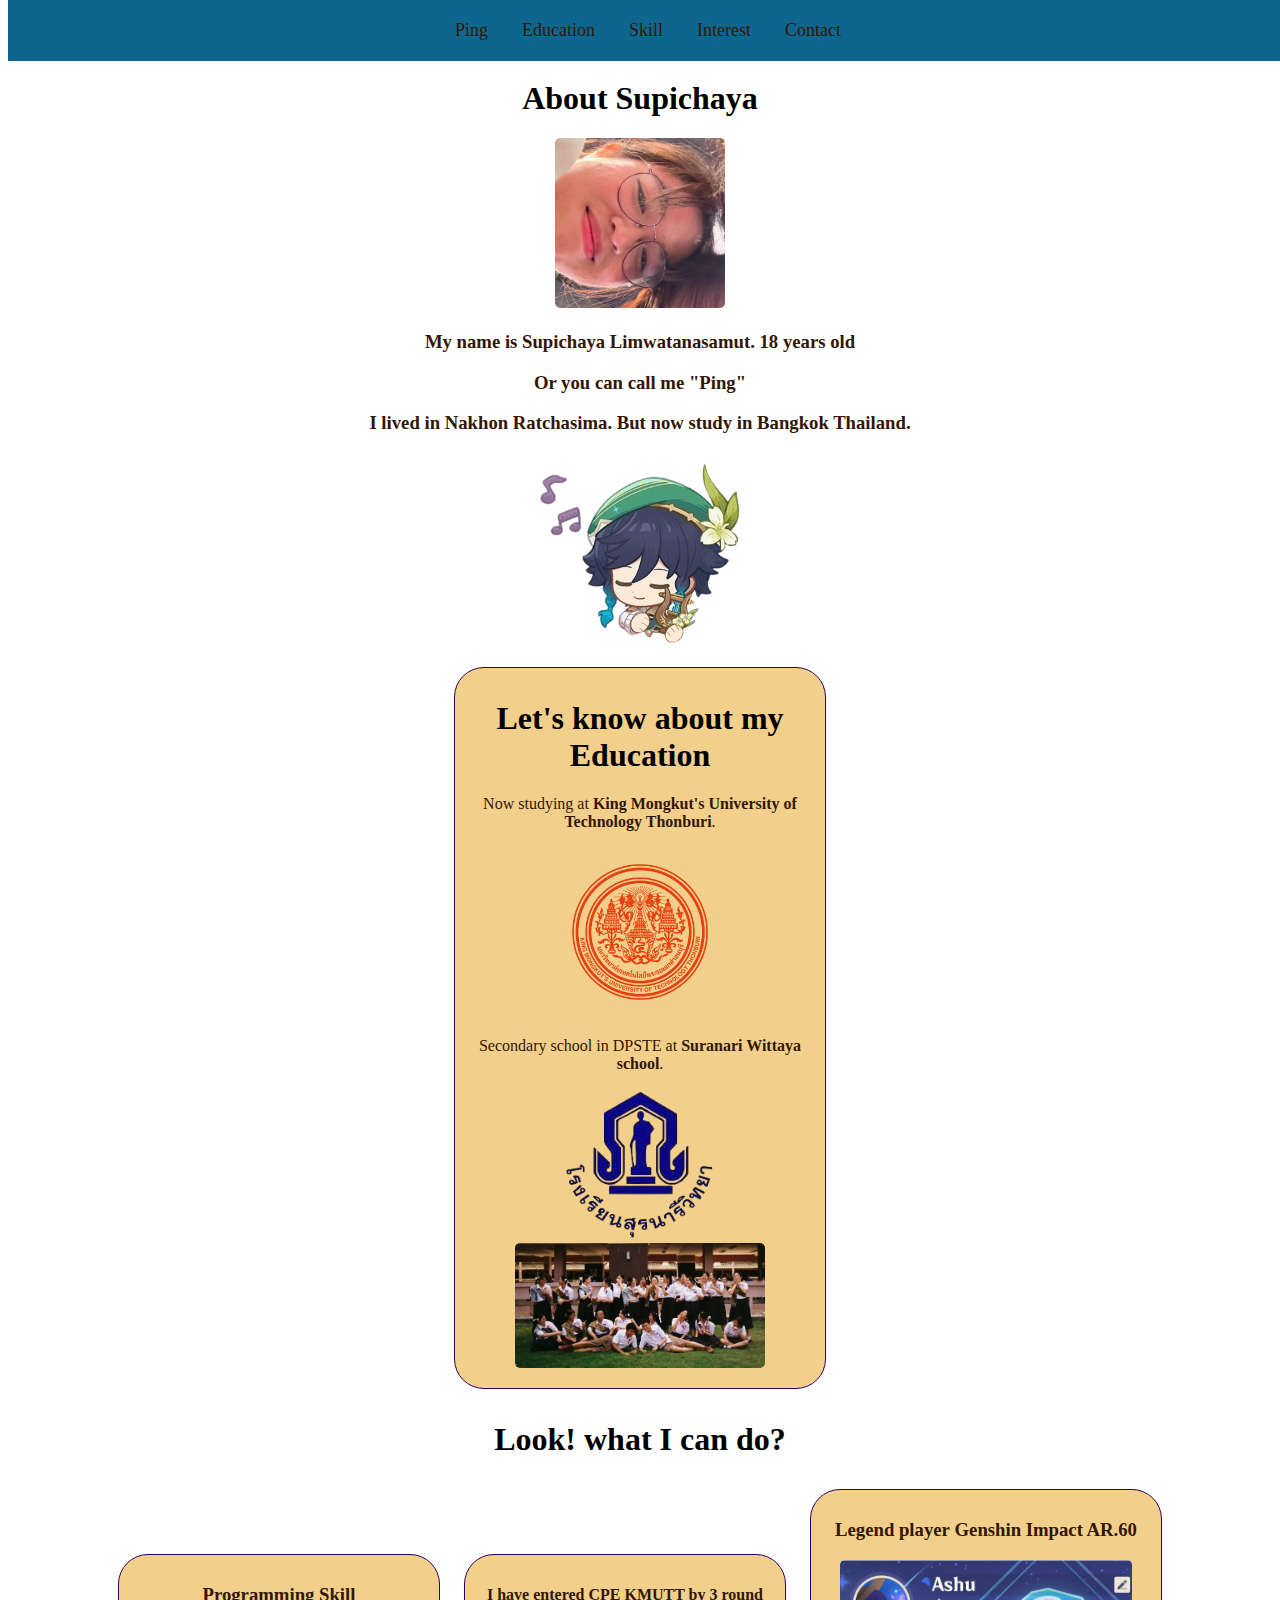
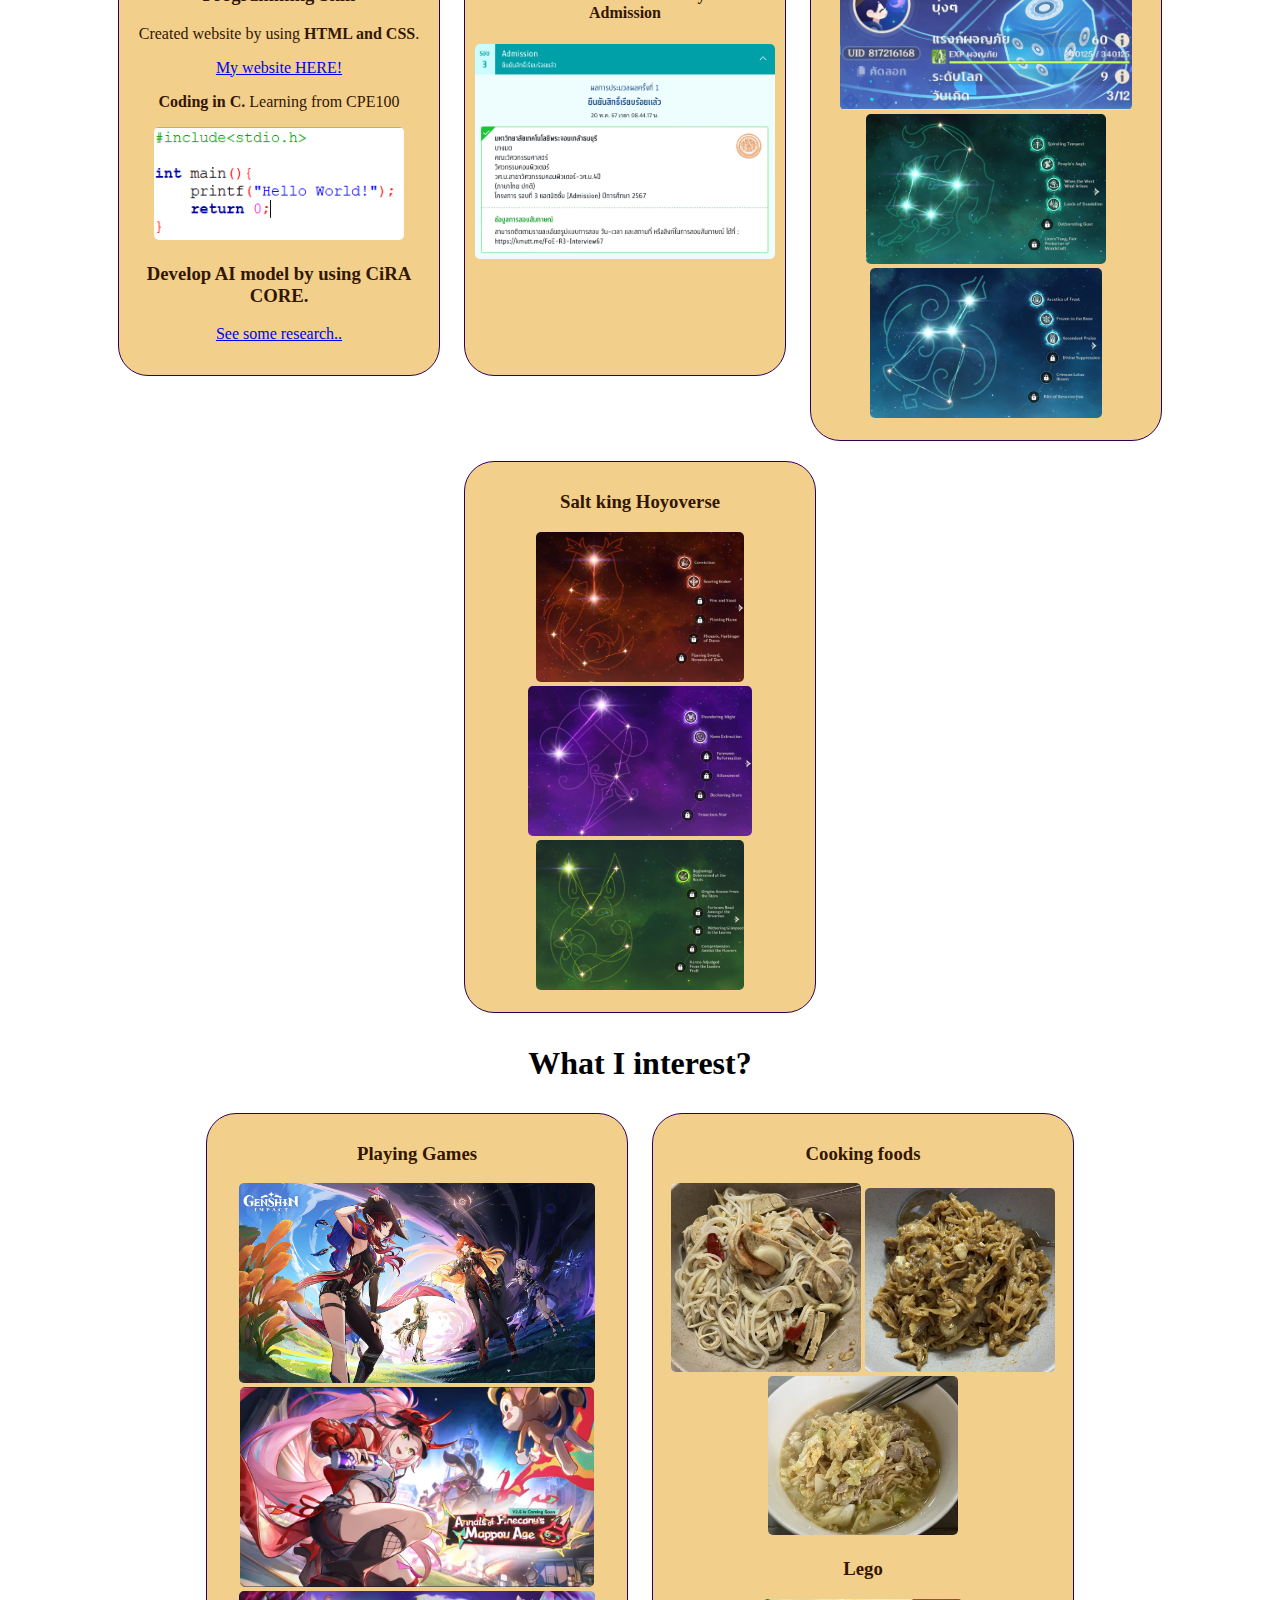
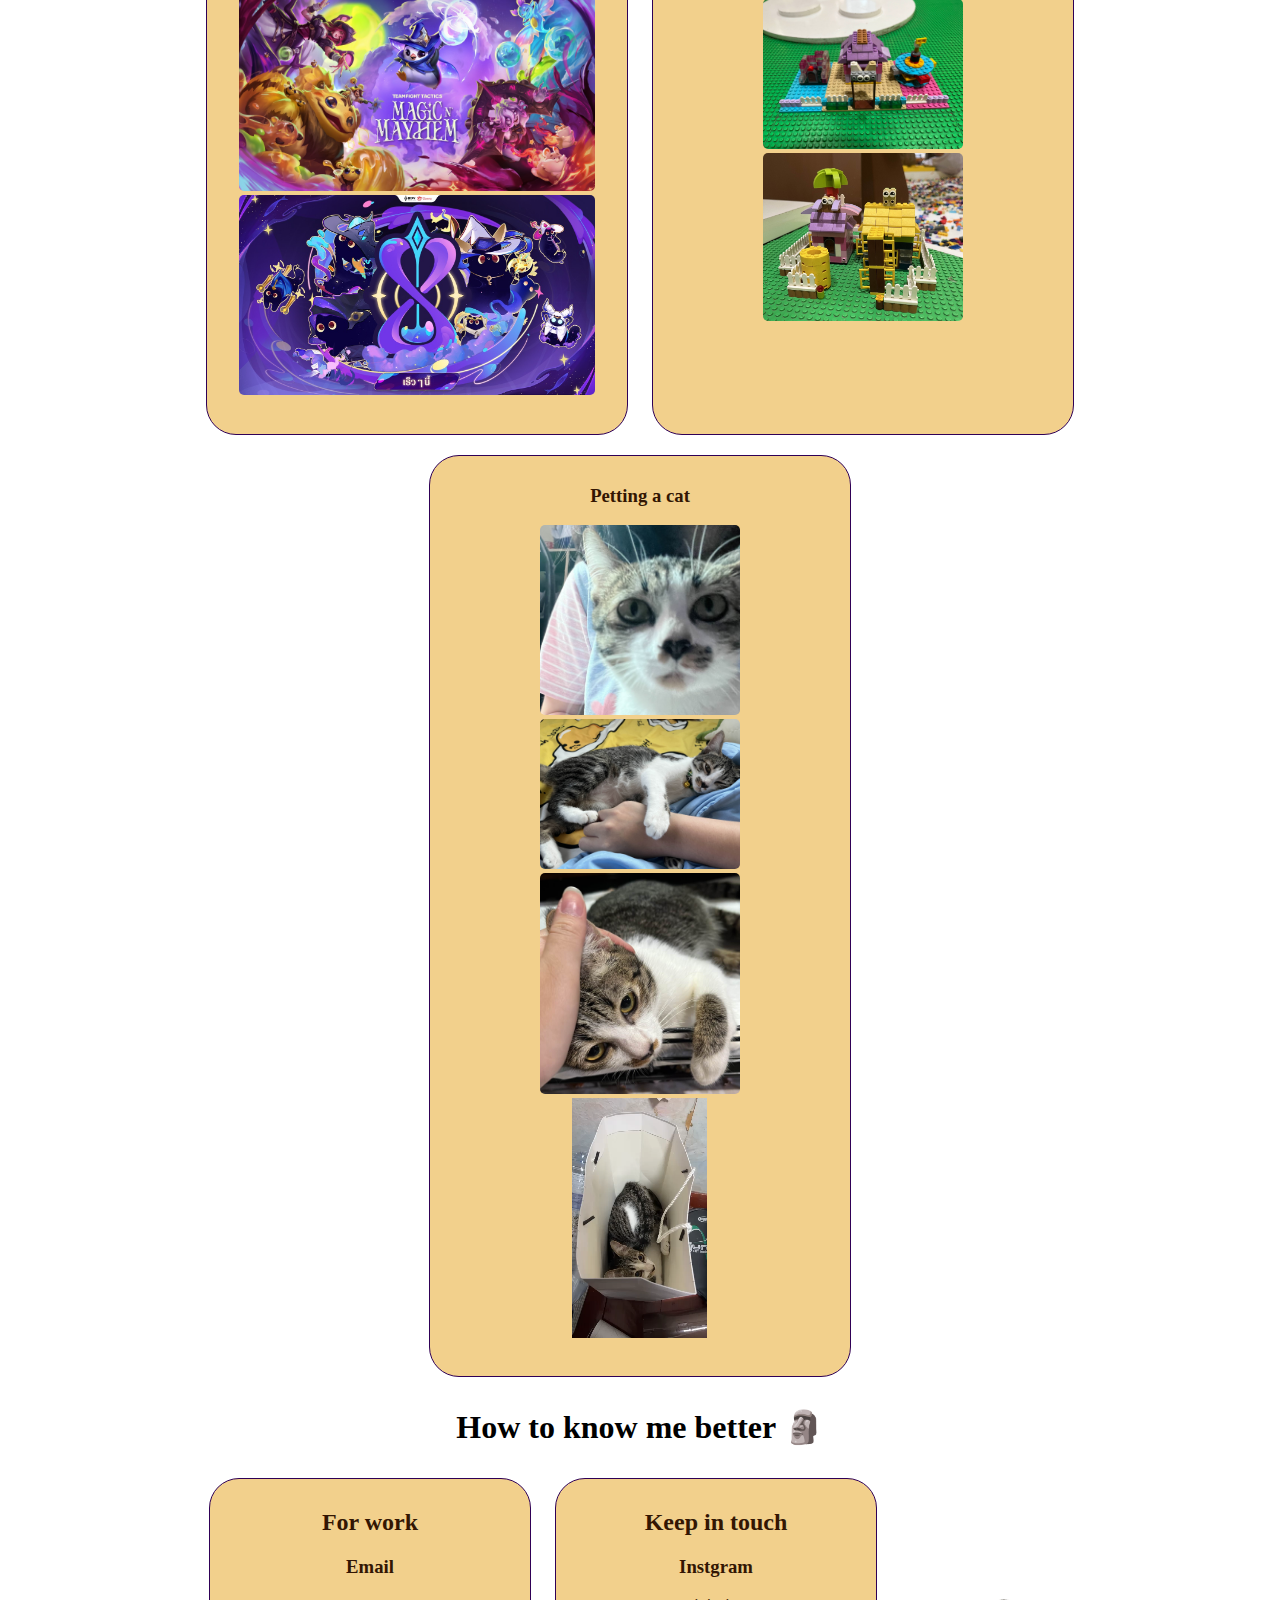
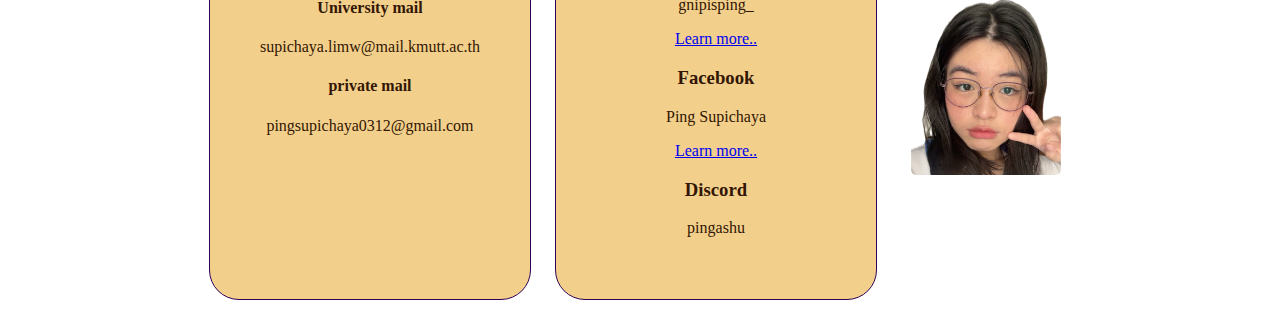
==== commit 64887fb8: "Update7.html.css" ====
--- a/index.html
+++ b/index.html
@@ -25,7 +25,7 @@
       <h3>My name is Supichaya Limwatanasamut. 18 years old</h3>
       <h3>Or you can call me "Ping"</h3>
       <h3>I lived in Nakhon Ratchasima. But now study in Bangkok Thailand.</h3>
-      <img src="Users\Acer\Downloads\741a7d1a5dd3c70a-removebg-preview.png" width="200" height="auto">
+      <img src="Pingweb\461734567_858607486402160_5929713993290082965_n-removebg-preview.png" width="200" height="auto">
     </div>
     
     <ul id="Education">
@@ -46,7 +46,7 @@
         <div id="skill">
             <h3>Programming Skill</h3>
             <p>Created website by using <strong>HTML and CSS</strong>.</p>
-            <a href="file:///C:/Pingweb/index2.html">My website HERE!</a>
+            <a href="https://myfirstwebsite-xng5.onrender.com/">My website HERE!</a>
             <p><strong>Coding in C.</strong> Learning from CPE100</p>
             <img src="Pingweb\Screenshot 2024-10-06 224243.png" width="250" height="auto">
             <h3>Develop AI model by using CiRA CORE.</h3>
--- a/css/style.css
+++ b/css/style.css
@@ -1,6 +1,6 @@
 
 body{
-    background-image: url(../pngtree-original-simple-small-fresh-light-blue-watercolor-background-picture-image_1633400.jpg);
+    background-image: url(Pingweb\pngtree-original-simple-small-fresh-light-blue-watercolor-background-picture-image_1633400.jpg);
     background-size: 100%;
     text-align: center;
 }
